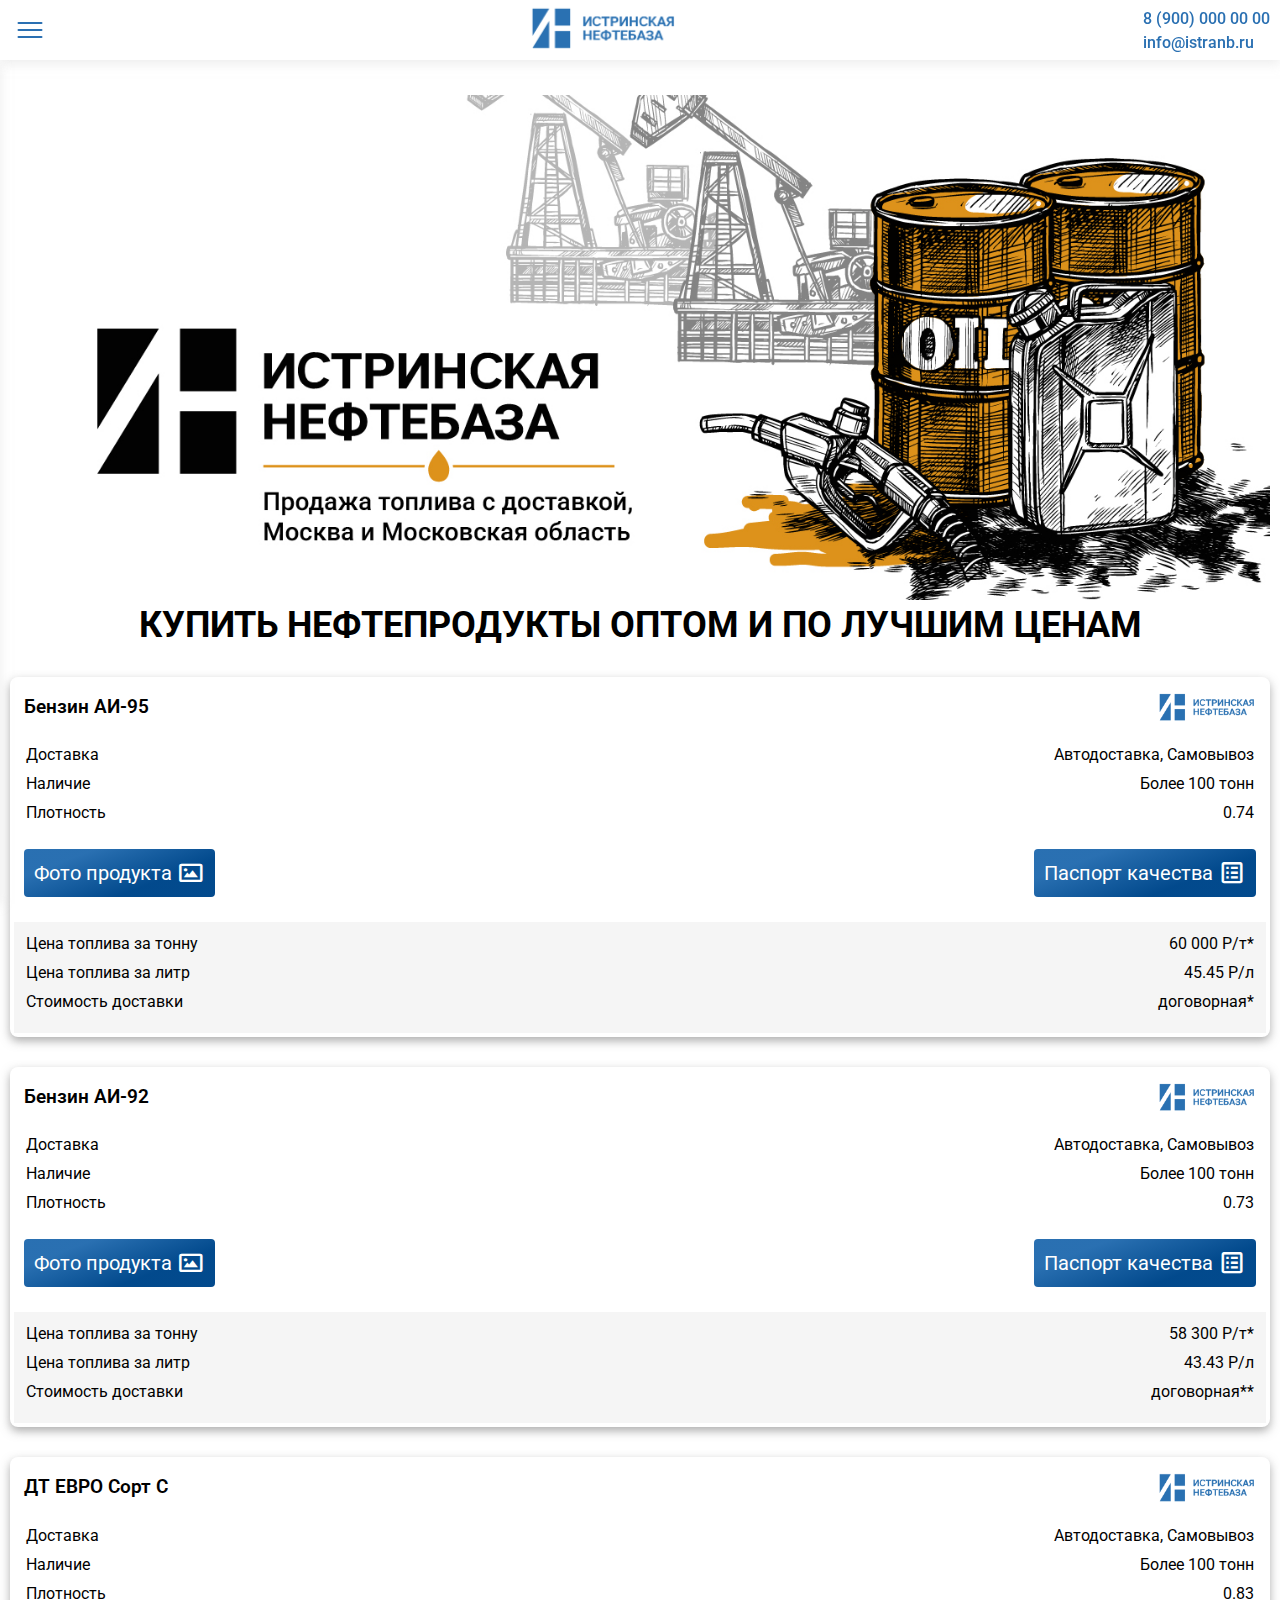
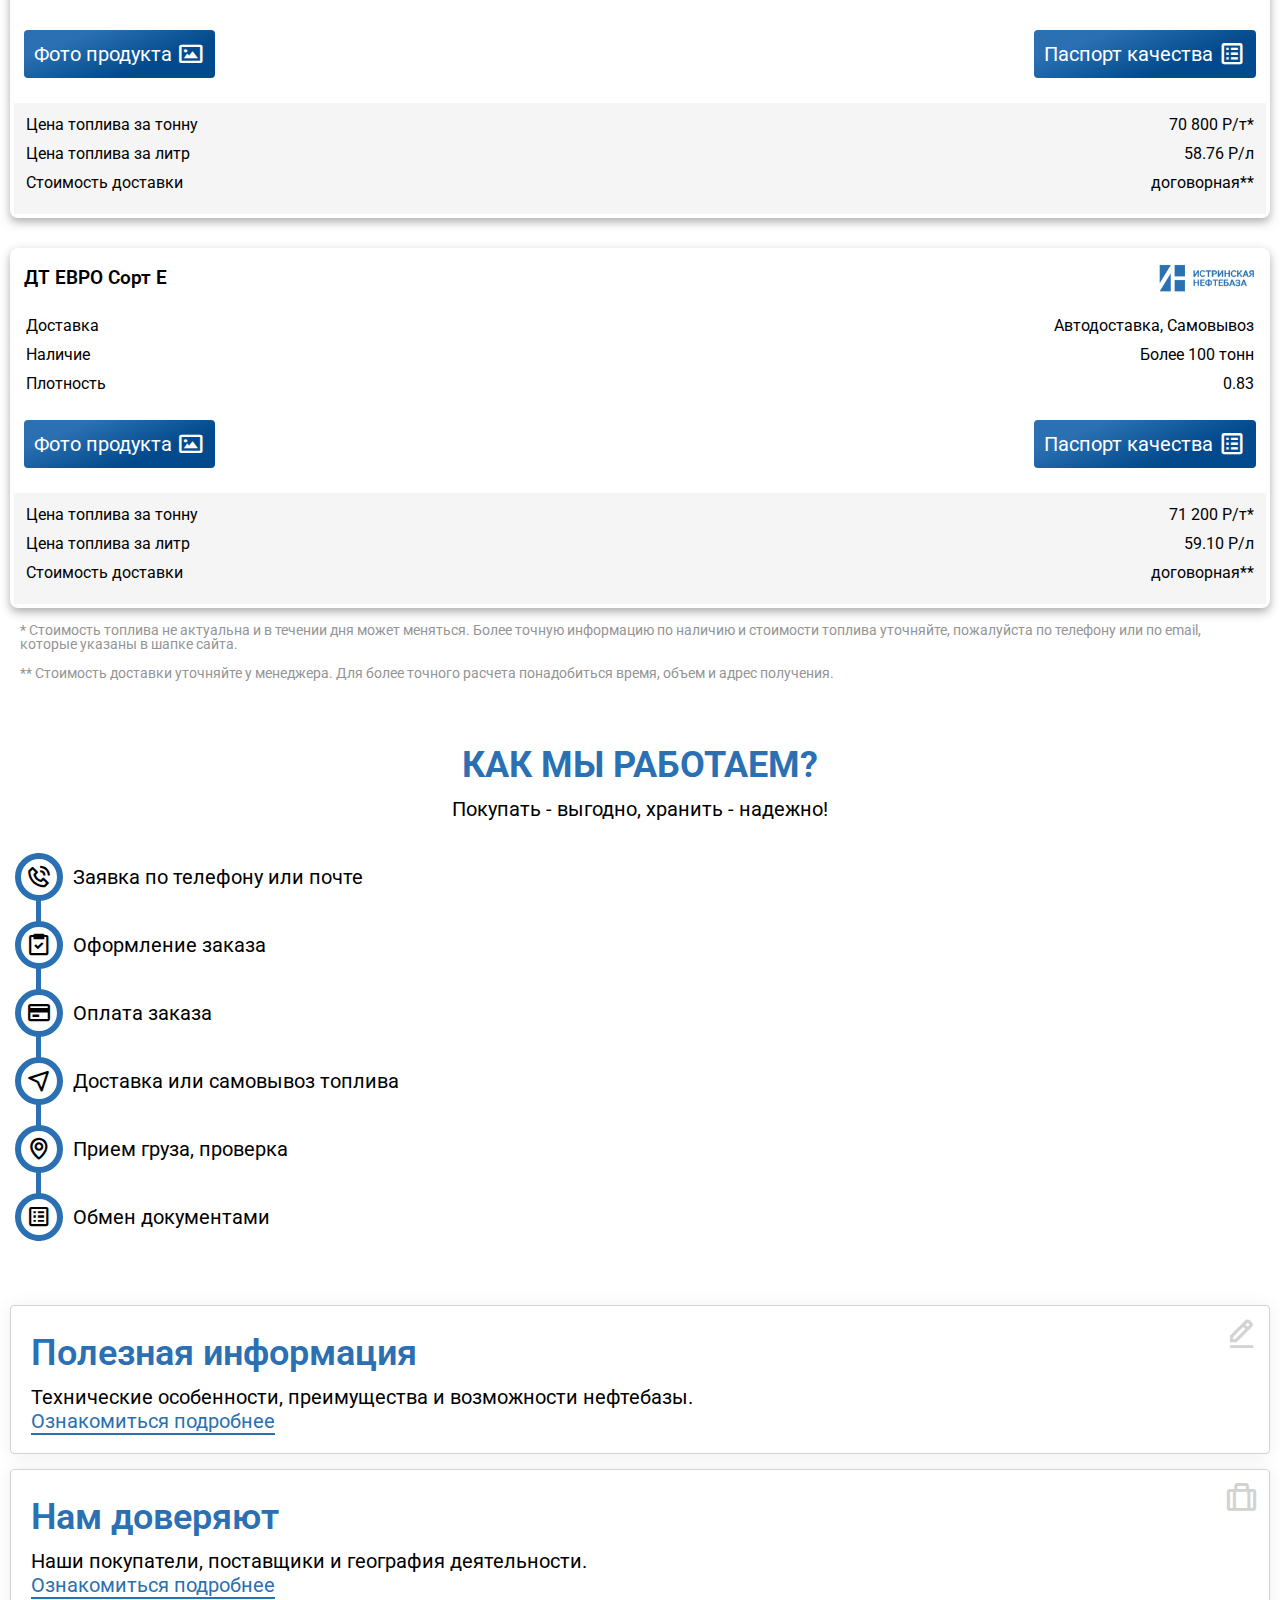
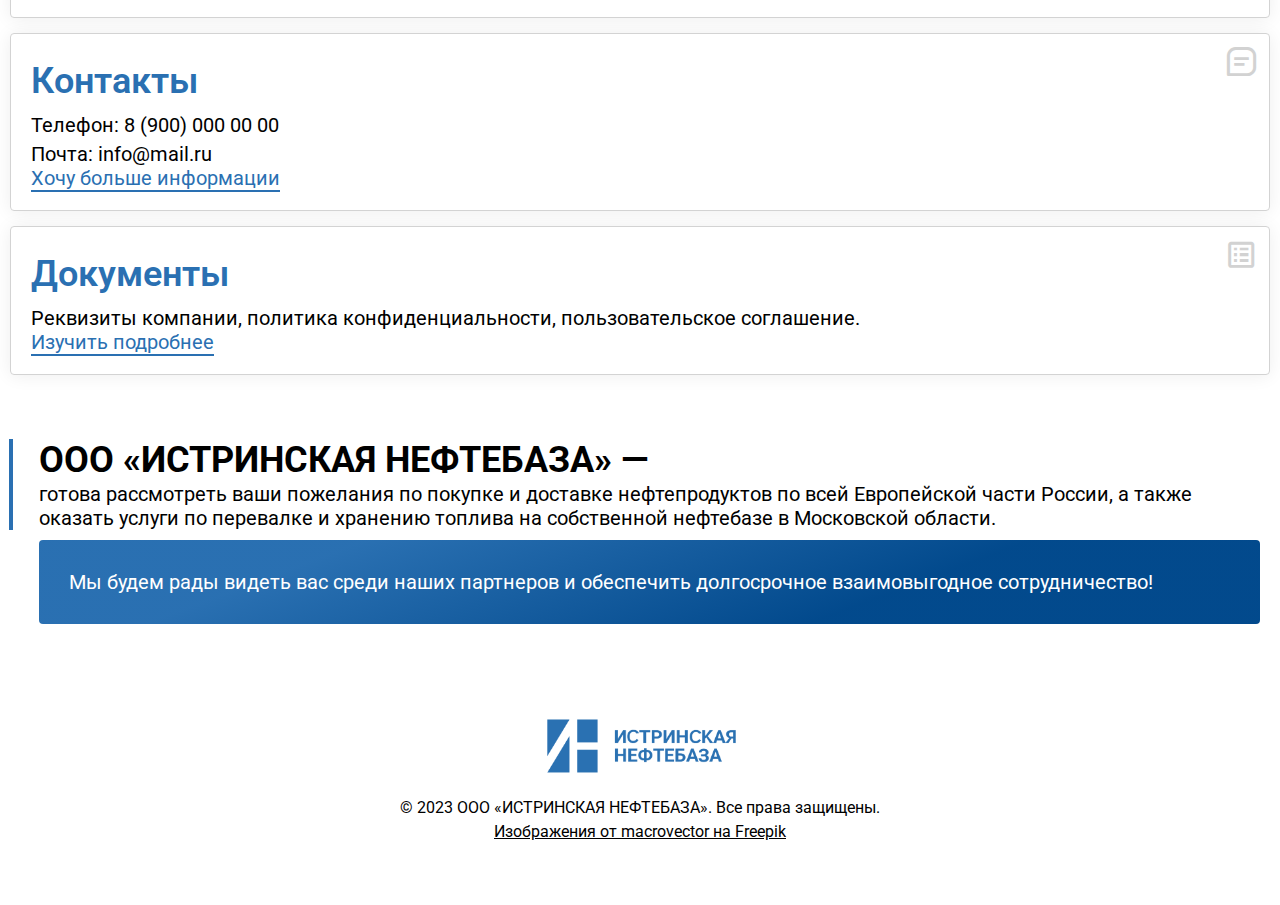
==== index.html @ 1dbcb3a8 "Мобильная версия. 0.1" ====
<!DOCTYPE html>
<html lang="ru">
  <head>
    <meta charset="UTF-8" />
    <meta name="viewport" content="width=device-width, initial-scale=1.0" />

    <!--=============== FAVICON ===============-->
    <link
      rel="shortcut icon"
      href="assets/img/favicon.png"
      type="image/x-icon"
    />

    <!--=============== BOXICONS ===============-->
    <link
      href="https://unpkg.com/boxicons@2.1.4/css/boxicons.min.css"
      rel="stylesheet"
    />

    <!--=============== SWIPER CSS ===============-->
    <link rel="stylesheet" href="assets/css/swiper-bundle.min.css" />

    <!--=============== CSS ===============-->
    <link rel="stylesheet" href="assets/css/styles.css" />

    <title>Истринская нефтебаза</title>
  </head>

  <body class="body">
    <!--==================== HEADER ====================-->

    <div class="main__nav-left">
      <nav class="header__nav">
        <ul class="nav__list">
          <li class="nav__list_item"><a href="/">Главная</a></li>
          <li class="nav__list_item"><a href="/benzin.html">Бензин</a></li>
          <li class="nav__list_item"><a href="/dt.html">Дизельное топливо</a></li>
          <li class="nav__list_item"><a href="/about.html">Информация</a></li>
          <li class="nav__list_item"><a href="/documents.html">Документы</a></li>
          <li class="nav__list_item"><a href="/clients.html">Клиенты и партнеры</a></li>
          <li class="nav__list_item"><a href="#">Контакты</a></li>
        </ul>
      </nav>
    </div>
    <div class="main__nav-overlay"></div>

    <header class="header" id="myHeader">
      <div class="header__wrapper">
        <div class="header__open-menu">
          <div class="header__open-menu_box">
            <div class="header__open-menu_inner"></div>
          </div>
        </div>
        <a href="/" class="header__logo_box">
          <img class="header__logo" src="assets/img/logo.png" alt="Логотип" />
        </a>
        <div class="header__info_box">
          <a href="tel:89000000000">8 (900) 000 00 00</a>
          <a href="mailto:info@istranb.ru">info@istranb.ru</a>
        </div>
      </div>
    </header>

    <!--==================== MAIN ====================-->
    <main class="main">
      <section class="performance">
        <!-- <h2 class="main__title performance__title">
          ООО «ИСТРИНСКАЯ НЕФТЕБАЗА»
        </h2> -->
        <img
          class="performance__image"
          src="assets/img/foto-desktop.jpg"
          alt="нефтебаза"
        />
        <h1 class="main__title performance__title_alt">
          Купить нефтепродукты оптом и по&nbsp;лучшим&nbsp;ценам
        </h1>
        <!-- <h2 class="main__subtitle performance__subtitle">
          Продажа топлива с доставкой,
          Москва&nbsp;и&nbsp;Московская&nbsp;область
        </h2> -->
      </section>

      <section class="production">

        <div class="production__list">
          <div class="production__item-offer">
            <div class="production__item">
              <div class="production__item_column">
                <div class="production__item_name-box">
                  <h3 class="production__item_title">Бензин АИ-95</h3>
                  <img
                    class="production__item_logo"
                    src="assets/img/logo.png"
                    alt="Логотип"
                  />
                </div>
                <table class="production__item_table">
                  <tr>
                    <td>Доставка</td>
                    <td>Автодоставка, Самовывоз</td>
                  </tr>
                  <tr>
                    <td>Наличие</td>
                    <td>Более 100 тонн</td>
                  </tr>
                  <tr>
                    <td>Плотность</td>
                    <td>0.74</td>
                  </tr>
                </table>
                <div class="production__item_links">
                  <a href="#" class="production__item_link"
                    >Фото продукта <i class="bx bx-image"></i
                  ></a>
                  <a href="#" class="production__item_link"
                    >Паспорт качества <i class="bx bx-spreadsheet"></i
                  ></a>
                </div>
              </div>
              <div class="production__item_column">
                <table class="production__item_table">
                  <tr>
                    <td>Цена топлива за тонну</td>
                    <td>60 000 Р/т*</td>
                  </tr>
                  <tr>
                    <td>Цена топлива за литр</td>
                    <td>45.45 Р/л</td>
                  </tr>
                  <tr>
                    <td>Стоимость доставки</td>
                    <td>договорная*</td>
                  </tr>
                </table>
              </div>
            </div>
          </div>

          <div class="production__item-offer">
            <div class="production__item">
              <div class="production__item_column">
                <div class="production__item_name-box">
                  <h3 class="production__item_title">Бензин АИ-92</h3>
                  <img
                    class="production__item_logo"
                    src="assets/img/logo.png"
                    alt="Логотип"
                  />
                </div>
                <table class="production__item_table">
                  <tr>
                    <td>Доставка</td>
                    <td>Автодоставка, Самовывоз</td>
                  </tr>
                  <tr>
                    <td>Наличие</td>
                    <td>Более 100 тонн</td>
                  </tr>
                  <tr>
                    <td>Плотность</td>
                    <td>0.73</td>
                  </tr>
                </table>
                <div class="production__item_links">
                  <a href="#" class="production__item_link"
                    >Фото продукта <i class="bx bx-image"></i
                  ></a>
                  <a href="#" class="production__item_link"
                    >Паспорт качества <i class="bx bx-spreadsheet"></i
                  ></a>
                </div>
              </div>
              <div class="production__item_column">
                <table class="production__item_table">
                  <tr>
                    <td>Цена топлива за тонну</td>
                    <td>58 300 Р/т*</td>
                  </tr>
                  <tr>
                    <td>Цена топлива за литр</td>
                    <td>43.43 Р/л</td>
                  </tr>
                  <tr>
                    <td>Стоимость доставки</td>
                    <td>договорная**</td>
                  </tr>
                </table>
              </div>
            </div>
          </div>

          <div class="production__item-offer">
            <div class="production__item">
              <div class="production__item_column">
                <div class="production__item_name-box">
                  <h3 class="production__item_title">ДТ ЕВРО Сорт C</h3>
                  <img
                    class="production__item_logo"
                    src="assets/img/logo.png"
                    alt="Логотип"
                  />
                </div>
                <table class="production__item_table">
                  <tr>
                    <td>Доставка</td>
                    <td>Автодоставка, Самовывоз</td>
                  </tr>
                  <tr>
                    <td>Наличие</td>
                    <td>Более 100 тонн</td>
                  </tr>
                  <tr>
                    <td>Плотность</td>
                    <td>0.83</td>
                  </tr>
                </table>
                <div class="production__item_links">
                  <a href="#" class="production__item_link"
                    >Фото продукта <i class="bx bx-image"></i
                  ></a>
                  <a href="#" class="production__item_link"
                    >Паспорт качества <i class="bx bx-spreadsheet"></i
                  ></a>
                </div>
              </div>
              <div class="production__item_column">
                <table class="production__item_table">
                  <tr>
                    <td>Цена топлива за тонну</td>
                    <td>70 800 Р/т*</td>
                  </tr>
                  <tr>
                    <td>Цена топлива за литр</td>
                    <td>58.76 Р/л</td>
                  </tr>
                  <tr>
                    <td>Стоимость доставки</td>
                    <td>договорная**</td>
                  </tr>
                </table>
              </div>
            </div>
          </div>

          <div class="production__item-offer">
            <div class="production__item">
              <div class="production__item_column">
                <div class="production__item_name-box">
                  <h3 class="production__item_title">ДТ ЕВРО Сорт E</h3>
                  <img
                    class="production__item_logo"
                    src="assets/img/logo.png"
                    alt="Логотип"
                  />
                </div>
                <table class="production__item_table">
                  <tr>
                    <td>Доставка</td>
                    <td>Автодоставка, Самовывоз</td>
                  </tr>
                  <tr>
                    <td>Наличие</td>
                    <td>Более 100 тонн</td>
                  </tr>
                  <tr>
                    <td>Плотность</td>
                    <td>0.83</td>
                  </tr>
                </table>
                <div class="production__item_links">
                  <a href="#" class="production__item_link"
                    >Фото продукта <i class="bx bx-image"></i
                  ></a>
                  <a href="#" class="production__item_link"
                    >Паспорт качества <i class="bx bx-spreadsheet"></i
                  ></a>
                </div>
              </div>
              <div class="production__item_column">
                <table class="production__item_table">
                  <tr>
                    <td>Цена топлива за тонну</td>
                    <td>71 200 Р/т*</td>
                  </tr>
                  <tr>
                    <td>Цена топлива за литр</td>
                    <td>59.10 Р/л</td>
                  </tr>
                  <tr>
                    <td>Стоимость доставки</td>
                    <td>договорная**</td>
                  </tr>
                </table>
              </div>
            </div>
          </div>
        </div>
        <!-- <div class="production__list">
          <div class="production__list_item">
            <div class="production__column">
              <h3 class="production__column_title">ДТ ЕВРО Сорт С</h3>
              <p class="production__column_subtitle">Дизельно топливо</p>
            </div>
            <div class="production__column">
              <h3 class="production__column_title">64 200 Р/т*</h3>
              <p class="production__column_subtitle">Цена топлива</p>
            </div>
            <div class="production__button"><a href="/dt">Подробнее</a></div>
          </div>

          <div class="production__list_item">
            <div class="production__column">
              <h3 class="production__column_title">ДТ ЕВРО Сорт E</h3>
              <p class="production__column_subtitle">Дизельно топливо</p>
            </div>
            <div class="production__column">
              <h3 class="production__column_title">64 400 Р/т*</h3>
              <p class="production__column_subtitle">Цена топлива</p>
            </div>
            <div class="production__button"><a href="/dt">Подробнее</a></div>
          </div>

          <div class="production__list_item">
            <div class="production__column">
              <h3 class="production__column_title">ДТ ЕВРО Сорт F</h3>
              <p class="production__column_subtitle">Дизельно топливо</p>
            </div>
            <div class="production__column">
              <h3 class="production__column_title">64 300 Р/т*</h3>
              <p class="production__column_subtitle">Цена топлива</p>
            </div>
            <div class="production__button"><a href="/dt">Подробнее</a></div>
          </div>

          <div class="production__list_item">
            <div class="production__column">
              <h3 class="production__column_title">Бензин АИ-95</h3>
              <p class="production__column_subtitle">Бензин АИ-95</p>
            </div>
            <div class="production__column">
              <h3 class="production__column_title">66 000 Р/т*</h3>
              <p class="production__column_subtitle">Цена топлива</p>
            </div>
            <div class="production__button">
              <a href="/production.html">Подробнее</a>
            </div>
          </div>

          <div class="production__list_item">
            <div class="production__column">
              <h3 class="production__column_title">Бензин АИ-92</h3>
              <p class="production__column_subtitle">Бензин АИ-92</p>
            </div>
            <div class="production__column">
              <h3 class="production__column_title">62 000 Р/т*</h3>
              <p class="production__column_subtitle">Цена топлива</p>
            </div>
            <div class="production__button">
              <a href="/production.html">Подробнее</a>
            </div>
          </div> -->
        </div>
        <p class="production__footnote">
          * Стоимость топлива не актуальна и в течении дня может меняться. Более
          точную информацию по наличию и стоимости топлива уточняйте, пожалуйста
          по телефону или по email, которые указаны в шапке сайта.
        </p>
        <p class="production__footnote">
          ** Стоимость доставки уточняйте у менеджера. Для более точного расчета
          понадобиться время, объем и адрес получения.
        </p>
      </section>

      <section class="info">
        <div class="info__wrapper">
          <h2 class="main__title info__title">КАК МЫ РАБОТАЕМ?</h2>
          <h2 class="main__subtitle performance__subtitle">
            Покупать - выгодно, хранить - надежно!
          </h2>

          <ul class="info__how">
            <li class="info__how_item">
              <div class="info__how_rounded">
                <i class="bx bx-phone-call"></i>
              </div>
              <h5 class="info__how_text">Заявка по телефону или почте</h5>
            </li>

            <li class="info__how_item">
              <div class="info__how_rounded">
                <i class="bx bx-task"></i>
              </div>
              <h5 class="info__how_text">Оформление заказа</h5>
            </li>

            <li class="info__how_item">
              <div class="info__how_rounded">
                <i class="bx bx-credit-card"></i>
              </div>
              <h5 class="info__how_text">Оплата заказа</h5>
            </li>

            <li class="info__how_item">
              <div class="info__how_rounded">
                <i class="bx bx-navigation"></i>
              </div>
              <h5 class="info__how_text">Доставка или самовывоз топлива</h5>
            </li>

            <li class="info__how_item">
              <div class="info__how_rounded">
                <i class="bx bx-map"></i>
              </div>
              <h5 class="info__how_text">Прием груза, проверка</h5>
            </li>

            <li class="info__how_item">
              <div class="info__how_rounded">
                <i class="bx bx-spreadsheet"></i>
              </div>
              <h5 class="info__how_text">Обмен документами</h5>
            </li>
          </ul>

          <div class="info__list">
            <div class="info__list_item">
              <h4 class="info__list_title">Полезная информация</h4>
              <p class="info__list_subtitle">
                Технические особенности, преимущества и возможности нефтебазы.
              </p>
              <a href="/about.html" class="info__list_link"
                >Ознакомиться подробнее</a
              >
              <i class="bx bx-edit-alt info__list_icon"></i>
            </div>

            <div class="info__list_item">
              <h4 class="info__list_title">Нам доверяют</h4>
              <p class="info__list_subtitle">
                Наши покупатели, поставщики и география деятельности.
              </p>
              <a href="/clients.html" class="info__list_link">Ознакомиться подробнее</a>
              <i class="bx bx-briefcase-alt info__list_icon"></i>
            </div>

            <div class="info__list_item">
              <h4 class="info__list_title">Контакты</h4>
              <p class="info__list_subtitle">Телефон: 8 (900) 000 00 00</p>
              <p class="info__list_subtitle">Почта: info@mail.ru</p>
              <a href="#" class="info__list_link">Хочу больше информации</a>
              <i class="bx bx-message-square-detail info__list_icon"></i>
            </div>

            <div class="info__list_item">
              <h4 class="info__list_title">Документы</h4>
              <p class="info__list_subtitle">
                Реквизиты компании, политика конфиденциальности,
                пользовательское соглашение.
              </p>
              <a href="/documents.html" class="info__list_link">Изучить подробнее</a>
              <i class="bx bx-spreadsheet info__list_icon"></i>
            </div>
          </div>
        </div>
      </section>

      <section class="ending">
        <div class="ending__wrapper">
          <div class="ending__description">
            <div class="ending__start_info">
              <h2 class="main__title ending__title">
                ООО «ИСТРИНСКАЯ НЕФТЕБАЗА» —
              </h2>
              <p class="ending__text">
                готова рассмотреть ваши пожелания по покупке и доставке
                нефтепродуктов по всей Европейской части России, а также оказать
                услуги по перевалке и хранению топлива на собственной нефтебазе
                в Московской области.
              </p>
            </div>
            <p class="ending__text ending__box">
              Мы будем рады видеть вас среди наших партнеров и обеспечить
              долгосрочное взаимовыгодное сотрудничество!
            </p>
          </div>
        </div>
      </section>
    </main>

    <!--==================== FOOTER ====================-->
    <footer class="footer">
      <div class="footer__wrapper">
        <a href="/" class="footer__logo_box">
          <img class="footer__logo" src="assets/img/logo.png" alt="Логотип" />
        </a>
        <p class="footer__copyright">
          © 2023 ООО «ИСТРИНСКАЯ НЕФТЕБАЗА». Все&nbsp;права&nbsp;защищены.
        </p>
        <a
          class="footer__freepik"
          href="https://ru.freepik.com/free-vector/petroleum-industry-horizontal-banners_3791535.htm#query=%D1%82%D0%BE%D0%BF%D0%BB%D0%B8%D0%B2%D0%BE&position=5&from_view=keyword&track=sph&uuid=859396be-b17f-474d-9a89-e86f04dd9f2c"
          >Изображения от macrovector на Freepik</a
        >
      </div>
    </footer>

    <!--=============== SCROLLREVEAL ===============-->
    <script src="assets/js/scrollreveal.min.js"></script>

    <!--=============== SWIPER JS ===============-->
    <script src="assets/js/swiper-bundle.min.js"></script>

    <!--=============== MAIN JS ===============-->
    <script src="assets/js/main.js"></script>
  </body>
</html>
---- assets/css/styles.css ----
/*=============== GOOGLE FONTS ===============*/
/* @import url("https://fonts.googleapis.com/css2?family=Poppins:wght@400;500;600&display=swap"); */
@import url('https://fonts.googleapis.com/css2?family=Montserrat:wght@400;500;600&display=swap');
@import url('https://fonts.googleapis.com/css2?family=Roboto:ital,wght@0,100;0,300;0,400;0,500;0,700;0,900;1,100;1,300;1,400;1,500;1,700;1,900&display=swap');

/*=============== VARIABLES CSS ===============*/
:root {
  --header-height: 3.5rem;

  /*========== Colors ==========*/
  /*Color mode HSL(hue, saturation, lightness)*/
  --first-color: hsl(209, 62%, 43%);
  --first-color-alt: hsl(209, 97%, 28%);
  --second-color: hsl(0, 1%, 21%);
  --title-color: hsl(0, 0%, 0%);
  --text-color: hsl(0, 0%, 0%);
  --text-color-light: hsl(0, 0%, 58%);
  --border-color: hsl(228, 99%, 98%);
  --body-color: #fff;

  /*========== Font and typography ==========*/
  /*.5rem = 8px | 1rem = 16px ...*/
  --body-font: 'Roboto', sans-serif;
  --biggest-font-size: 1.5rem;
  --h1-font-size: 1.25rem;
  --h2-font-size: 1.125rem;
  --h3-font-size: 1rem;
  --normal-font-size: 0.938rem;
  --small-font-size: 0.813rem;
  --smaller-font-size: 0.75rem;

  /*========== Font weight ==========*/
  --font-medium: 500;
  --font-semi-bold: 600;

  /*========== z index ==========*/
  --z-tooltip: 10;
  --z-fixed: 100;
}

/* Responsive typography */
@media screen and (min-width: 1024px) {
  :root {
    --biggest-font-size: 4rem;
    --h1-font-size: 2.25rem;
    --h2-font-size: 1.5rem;
    --h3-font-size: 1.25rem;
    --normal-font-size: 1rem;
    --small-font-size: 0.875rem;
    --smaller-font-size: 0.813rem;
  }
}

/*=============== BASE ===============*/
* {
  box-sizing: border-box;
  padding: 0;
  margin: 0;
}

html {
  scroll-behavior: smooth;
}

body {
  font-family: var(--body-font);
  font-size: var(--normal-font-size);
  background-color: var(--body-color);
  color: var(--text-color);
  transition: 0.3s; /* For animation dark mode */
}

h1,
h2,
h3 {
  color: var(--title-color);
  font-weight: var(--font-semi-bold);
}

ul {
  list-style: none;
}

a {
  text-decoration: none;
  color: var(--text-color);
}

img {
  max-width: 100%;
  height: auto;
}

input,
button {
  font-family: var(--body-font);
  outline: none;
  border: none;
}

/*=============== REUSABLE CSS CLASSES ===============*/

.main {
  /* overflow: hidden; For the animations ScrollReveal */
}

/*=============== HEADER & NAV ===============*/
.header {
  position: relative;
  height: 60px;
  box-shadow: 0 4px 10px rgba(221, 222, 222, 0.5);
  z-index: 999;
  background-color: var(--body-color);
}

.sticky {
  position: fixed;
  top: 0;
  width: 100%;
}
.sticky + .main {
  padding-top: 80px;
}
.sticky__body {
  overflow: hidden;
}

.header__wrapper {
  padding: 0 10px;
  display: flex;
  align-items: center;
  justify-content: space-between;
  height: 100%;
}

.header__open-menu {
  position: relative;
  display: inline-flex;
  width: 40px;
  height: 40px;
  margin: 0;
  overflow: visible;
  color: inherit;
  text-transform: none;
  cursor: pointer;
  background: none;
  border: 0;
  align-items: center;
  margin-right: 10px;
}

.header__open-menu_box {
  position: absolute;
  top: 50%;
  left: 50%;
  display: block;
  width: 25px;
  height: 20px;
  transform: translate(-50%, -50%);
}

.header__open-menu_inner,
.header__open-menu_inner::after,
.header__open-menu_inner::before {
  background-color: var(--first-color);
  position: absolute;
  width: 100%;
  height: 2px;
  border-radius: 2px;
  transition-timing-function: ease;
  transition-duration: 0.25s;
  transition-property: transform;
}
.header__open-menu_inner {
  top: 50%;
  display: block;
  margin-top: -1px;
  color: inherit;
  text-transform: none;
  cursor: pointer;
}
.header__open-menu .header__open-menu_inner {
  transition-timing-function: cubic-bezier(0.55, 0.055, 0.675, 0.19);
  transition-duration: 0.2s;
}
.header__open-menu_active .header__open-menu_inner {
  transition-delay: 0.24s;
  transition-timing-function: cubic-bezier(0.215, 0.61, 0.355, 1);
  transform: rotate(45deg);
}
.header__open-menu_inner::after {
  bottom: -7px;
  display: block;
  content: '';
}
.header__open-menu_active .header__open-menu_inner::after {
  bottom: 0;
  transition: bottom 0.2s ease,
    transform 0.2s cubic-bezier(0.215, 0.61, 0.355, 1) 0.24s;
  transform: rotate(-90deg);
}
/* .header__open-menu .header__open-menu_inner::after {
  transition: bottom 0.2s ease 0.24s,
    transform 0.2s cubic-bezier(0.55, 0.055, 0.675, 0.19);
} */
.header__open-menu_inner::before {
  top: -7px;
  display: block;
  content: '';
}
.header__open-menu_active .header__open-menu_inner::before {
  top: 0;
  opacity: 0;
  transition: top 0.2s ease, opacity 0.2s ease 0.24s;
}
.header__open-menu .header__open-menu_inner::before {
  transition: top 0.2s ease 0.24s, opacity 0.2s ease;
}

.header__logo {
  width: 150px;
  margin: auto;
}

.header__info_box {
  display: flex;
  flex-direction: column;
  gap: 5px;
}
.header__info_box a {
  color: var(--first-color);
  font-weight: 500;
}

.main__nav-overlay {
  position: fixed;
  top: 60px;
  left: 0;
  z-index: 99;
  width: 100vw;
  height: calc(100vh - 60px);
  visibility: hidden;
  transition: visibility 0.25s ease, background 0.25s ease;
}
.main__nav-overlay.is-active {
  visibility: visible;
  background-color: rgba(0, 0, 0, 0.4);
}

.main__nav-left {
  position: fixed;
  top: 60px;
  z-index: 100;
  width: 270px;
  min-width: 270px;
  left: -270px;
  transition: all 0.3s linear;
  box-shadow: 0 4px 10px rgba(221, 222, 222, 0.5);
  height: calc(100vh - 60px);
  background-color: var(--body-color);
}

.is-active {
  left: 0;
}

.header__nav {
}

.nav__list_item {
  border-bottom: 1px solid #ededed;
}

.nav__list_item a {
  display: flex;
  align-items: center;
  justify-content: center;
  min-height: 55px;
  padding: 0 15px;
  font-size: var(--smaller-font-size);
  font-weight: 500;
  line-height: 1.2;
  color: #030303;
  text-decoration: none;
  text-transform: uppercase;
  transition: background-color 0.25s ease, color 0.25s ease;
  flex-direction: row;
  padding: 0 15px;
}

/*=============== MAIN ===============*/
.main {
  padding: 25px 10px;
}

.main__title {
  font-size: var(--h1-font-size);
  font-weight: 700;
  line-height: 1.2;
}

.main__text {
  margin-top: 1rem;
  font-size: 15px;
  font-weight: 400;
  line-height: 1.5;
}

/*=============== ABOUT ===============*/
.performance {
  padding-top: 10px;
}

.performance__title {
  color: var(--first-color);
  text-align: center;
  margin-bottom: 1rem;
}

.performance__title_alt {
  text-align: center;
  text-transform: uppercase;
  margin-bottom: 1rem;
}

.performance__subtitle {
  text-align: center;
  font-size: var(--h3-font-size);
  font-weight: 400;
}

/*=============== PRODUCTION ===============*/
.production {
  margin-top: 2rem;
}

.production {
  margin-top: 1rem;
}

.production__wrapper {
  padding: 0 10px;
}

.production__title {
  text-align: center;
  color: var(--first-color);
  font-size: var(--biggest-font-size);
}

.production__list {
  display: grid;
  grid-template-columns: repeat(1, 1fr);
  gap: 30px;
  margin-top: 30px;
}

.production__item-offer {
  padding: 4px;
  background-color: #fff;
  border-radius: 8px;
  box-shadow: 0 4px 10px rgba(93, 93, 93, 0.5);
}

.production__item {
  display: flex;
  flex-direction: column;
}

.production__item_name-box {
  display: flex;
  align-items: center;
  justify-content: space-between;
  margin-bottom: 20px;
}

.production__item_logo {
  width: 100px;
}

.production__item_column {
  display: flex;
  flex-direction: column;
  height: 100%;
  padding: 10px;
}

.production__item_column:last-child {
  background: #f5f5f5;
}

.production__item_table tr {
  display: flex;
  align-items: center;
  justify-content: space-between;
}

.production__item_table td {
  padding: 0 0 10px 0;
  vertical-align: top;
}

.production__item_links {
  padding: 15px 0;
  display: flex;
  align-items: center;
  justify-content: space-between;
  gap: 20px;
}

.production__item_link {
  display: flex;
  align-items: center;
  gap: 5px;
  padding: 10px;
  color: #fff;
  border-radius: 4px;
  font-size: var(--h3-font-size);
  background-image: linear-gradient(
    339.34deg,
    var(--first-color-alt) 31.27%,
    var(--first-color) 77.23%
  );
}

.production__item_link i {
  font-size: 28px;
}

.production__footnote {
  padding: 15px 10px 0 10px;
  font-size: var(--small-font-size);
  font-weight: 400;
  line-height: 1;
  color: var(--text-color-light);
}

/* .production__list {
  display: grid;
  grid-template-columns: repeat(1, 1fr);
  gap: 15px;
}

.production__list_item {
  display: flex;
  justify-content: space-between;
  align-items: center;
  border: 2px solid var(--first-color);
  position: relative;
  z-index: 10;
  max-width: 100%;
  background: #fff;
  border-radius: 8px;
  box-shadow: 0 1px 18px 0 rgba(0, 0, 0, 0.07);
}

.production__column {
  padding: 10px 0 10px 10px;
}

.production__column_title {
  font-size: var(--h2-font-size);
  font-weight: 600;
  line-height: 1.5;
}

.production__column_subtitle {
  font-size: var(--h3-font-size);
  font-weight: 400;
  line-height: 1.5;
  color: var(--text-color-light);
}

.production__button {
  display: flex;
  padding: 5px;
  height: 71px;
  font-weight: 600;
  background-image: linear-gradient(
    339.34deg,
    var(--first-color-alt) 31.27%,
    var(--first-color) 77.23%
  );
  border-radius: 6px;
  margin: -1px;
  align-items: center;
  font-size: var(--small-font-size);
}

.production__button a {
  display: block;
  color: #fff !important;
  text-transform: uppercase;
} */

.production__footnote {
  padding: 15px 10px 0 10px;
  font-size: var(--small-font-size);
  font-weight: 400;
  line-height: 1;
  color: var(--text-color-light);
}

/*=============== INFO ===============*/
.info {
  margin-top: 4rem;
}

.info__title {
  text-align: center;
  color: var(--first-color);
  margin-bottom: 10px;
}

.info__how {
  position: relative;
  margin: 2rem 5px 4rem 5px;
  display: grid;
  grid-template-columns: repeat(1, 1fr);
  gap: 20px;
}
.info__how::before {
  position: absolute;
  top: 0;
  bottom: 0;
  left: 21px;
  display: block;
  width: 5px;
  height: 100%;
  margin-bottom: 2.5rem;
  content: '';
  background: var(--first-color);
  z-index: 1;
}

.info__how_item {
  display: flex;
  gap: 10px;
  align-items: center;
  z-index: 20;
}

.info__how_rounded {
  width: 3rem;
  height: 3rem;
  border: 0.375rem solid var(--first-color);
  border-radius: 50%;
  display: flex;
  align-items: center;
  justify-content: center;
  background-color: white;
}
.info__how_rounded i {
  font-size: 26px;
}

.info__how_text {
  font-size: var(--h3-font-size);
  font-weight: 400;
  line-height: 1.2;
}

.info__list {
  display: grid;
  grid-template-columns: repeat(1, 1fr);
  gap: 15px;
  margin-top: 20px;
}

.info__list_item {
  padding: 20px;
  position: relative;
  height: 100%;
  border: 1px solid #d3d3d3;
  box-shadow: 0 1px 18px 0 rgba(0, 0, 0, 0.07);
  border-radius: 4px;
  display: flex;
  flex-direction: column;
}

.info__list_icon {
  position: absolute;
  top: 10px;
  right: 10px;
  font-size: 35px;
  color: #d2d2d2;
}

.info__list_title {
  font-size: var(--h1-font-size);
  font-weight: 600;
  line-height: 1.5;
  color: var(--first-color);
}

.info__list_subtitle {
  font-size: var(--h3-font-size);
  font-weight: 400;
  line-height: 1.2;
  margin-top: 5px;
}

.info__list_link {
  font-size: var(--h3-font-size);
  font-weight: 400;
  line-height: 1.2;
  color: var(--first-color);
  text-decoration-line: underline;
  text-underline-offset: 5px;
}

/*=============== FOOTER ===============*/

.ending {
  margin-top: 4rem;
}

.ending__wrapper {
  padding: 0 10px;
}

.ending__description {
  display: flex;
  flex-direction: column;
  gap: 10px;
  padding-left: 1.2rem;
}

.ending__start_info {
  position: relative;
}

.ending__start_info::before {
  position: absolute;
  top: 0;
  bottom: 0;
  left: -1.875rem;
  width: 0.25rem;
  content: '';
  background: var(--first-color);
}

.ending__text {
  font-size: var(--h3-font-size);
  font-weight: 400;
  line-height: 1.2;
}

.ending__box {
  padding: 30px;
  color: #fff;
  background-image: linear-gradient(
    339.34deg,
    var(--first-color-alt) 31.27%,
    var(--first-color) 77.23%
  );
  border-radius: 4px;
}

/*=============== FOOTER ===============*/
.footer {
  padding: 4rem 10px;
}

.footer__wrapper {
  display: flex;
  flex-direction: column;
  align-items: center;
  justify-content: center;
}

.footer__logo_box {
  margin-bottom: 1rem;
}

.footer__logo {
  width: 200px;
}

.footer__copyright {
  text-align: center;
  font-size: var(--normal-font-size);
  font-weight: 400;
  line-height: 1.2;
}

.footer__freepik {
  text-decoration: underline;
  font-size: var(--normal-font-size);
  margin-top: 5px;
}
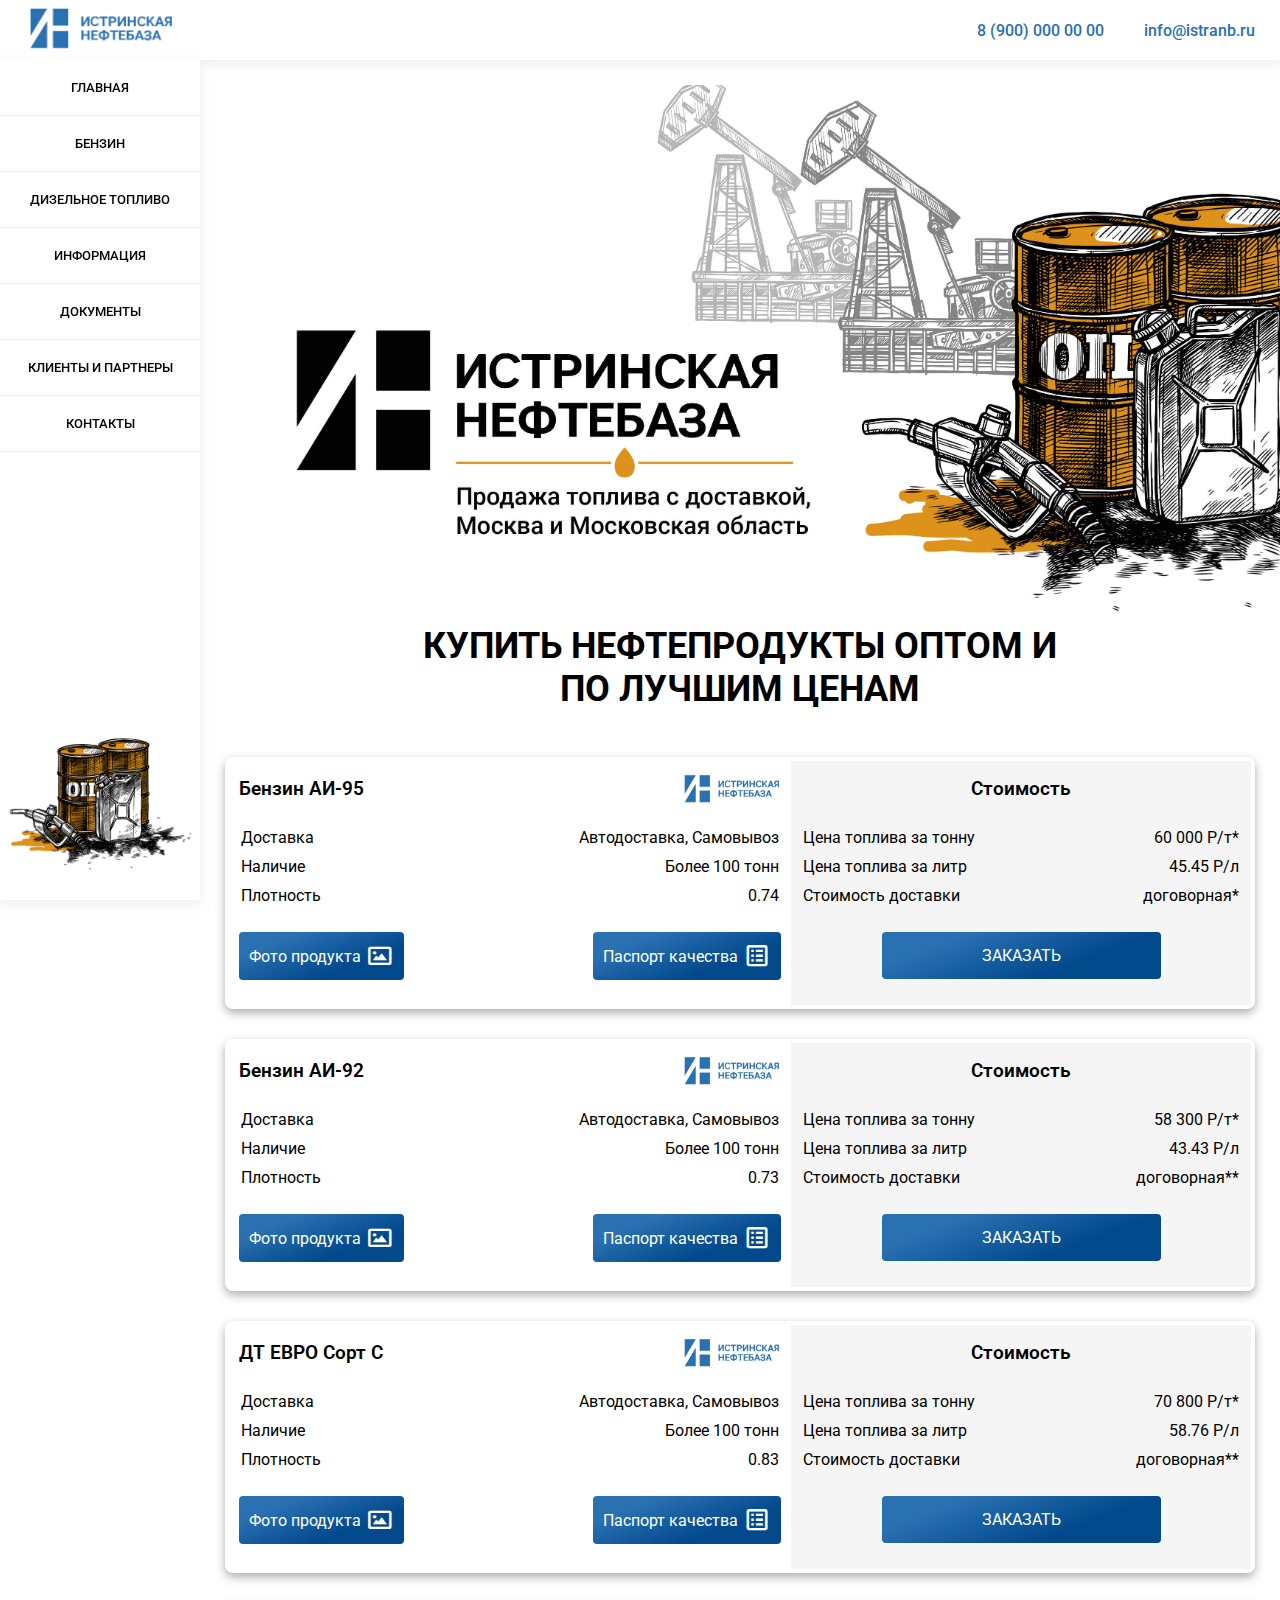
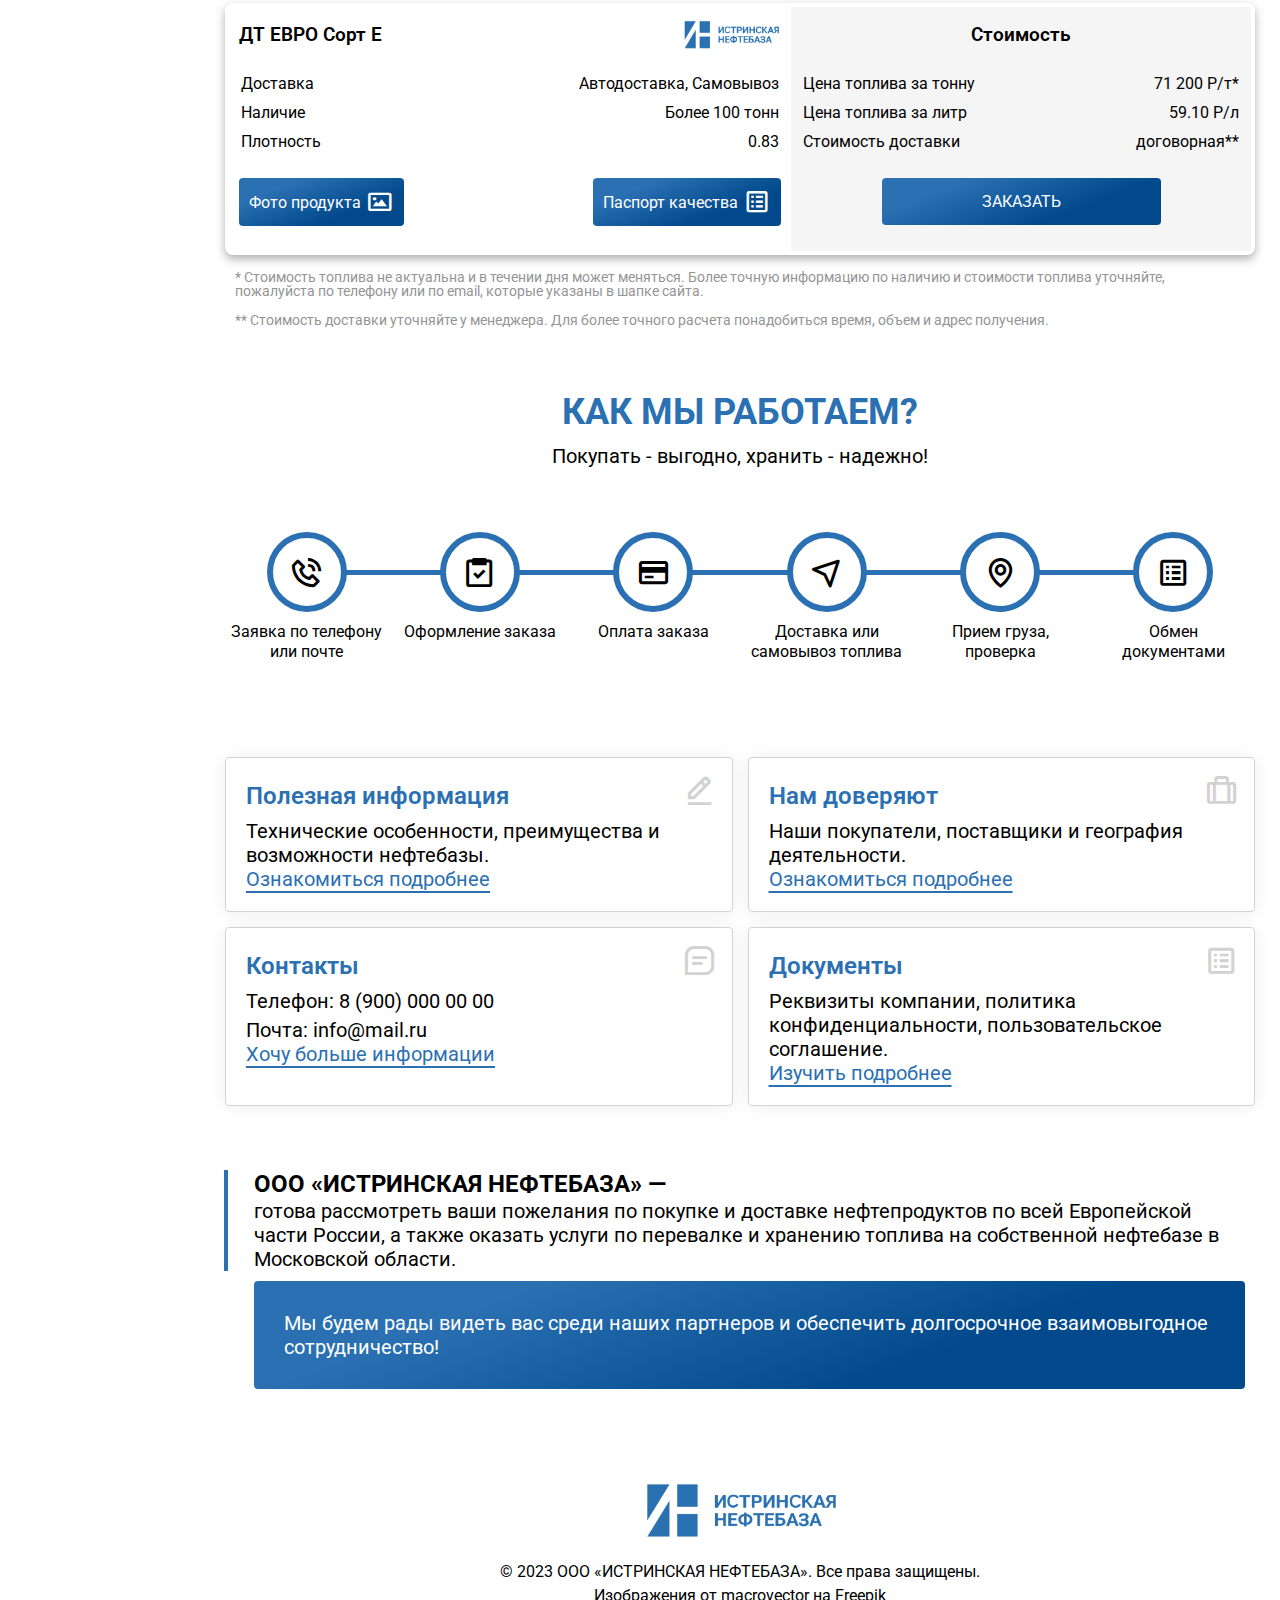
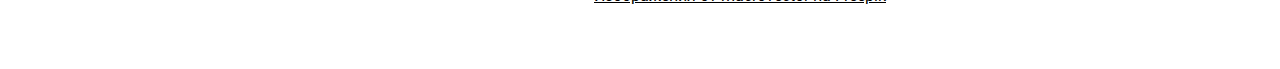
==== commit c8f0040d: "Версия 0.1" ====
--- a/index.html
+++ b/index.html
@@ -29,22 +29,25 @@
   <body class="body">
     <!--==================== HEADER ====================-->
 
-    <div class="main__nav-left">
-      <nav class="header__nav">
-        <ul class="nav__list">
-          <li class="nav__list_item"><a href="/">Главная</a></li>
-          <li class="nav__list_item"><a href="/benzin.html">Бензин</a></li>
-          <li class="nav__list_item"><a href="/dt.html">Дизельное топливо</a></li>
-          <li class="nav__list_item"><a href="/about.html">Информация</a></li>
-          <li class="nav__list_item"><a href="/documents.html">Документы</a></li>
-          <li class="nav__list_item"><a href="/clients.html">Клиенты и партнеры</a></li>
-          <li class="nav__list_item"><a href="#">Контакты</a></li>
-        </ul>
-      </nav>
-    </div>
-    <div class="main__nav-overlay"></div>
+
 
     <header class="header" id="myHeader">
+      <div class="main__nav-left">
+        <nav class="header__nav">
+          <ul class="nav__list">
+            <li class="nav__list_item"><a href="/istranb">Главная</a></li>
+            <li class="nav__list_item"><a href="/istranb/benzin.html">Бензин</a></li>
+            <li class="nav__list_item"><a href="/istranb/dt.html">Дизельное топливо</a></li>
+            <li class="nav__list_item"><a href="/istranb/about.html">Информация</a></li>
+            <li class="nav__list_item"><a href="/istranb/documents.html">Документы</a></li>
+            <li class="nav__list_item"><a href="/istranb/clients.html">Клиенты и партнеры</a></li>
+            <li class="nav__list_item"><a href="#">Контакты</a></li>
+          </ul>
+        </nav>
+        <img class="header__nav_img" src="assets/img/grafica1.png" alt="Бочка" />
+      </div>
+      <div class="main__nav-overlay"></div>
+
       <div class="header__wrapper">
         <div class="header__open-menu">
           <div class="header__open-menu_box">
@@ -52,7 +55,7 @@
           </div>
         </div>
         <a href="/" class="header__logo_box">
-          <img class="header__logo" src="assets/img/logo.png" alt="Логотип" />
+          <img class="header__logo" src="assets/img/logo.png" alt="<Логотип>" />
         </a>
         <div class="header__info_box">
           <a href="tel:89000000000">8 (900) 000 00 00</a>
@@ -69,7 +72,7 @@
         </h2> -->
         <img
           class="performance__image"
-          src="assets/img/foto-desktop.jpg"
+          src="assets/img/foto-main.jpg"
           alt="нефтебаза"
         />
         <h1 class="main__title performance__title_alt">
@@ -119,6 +122,9 @@
                 </div>
               </div>
               <div class="production__item_column">
+                <div class="production__item_name-box production__item_name-box-price">
+                  <h3 class="production__item_title">Стоимость</h3>
+                </div>
                 <table class="production__item_table">
                   <tr>
                     <td>Цена топлива за тонну</td>
@@ -133,6 +139,10 @@
                     <td>договорная*</td>
                   </tr>
                 </table>
+                <div class="production__item_links production__item_links-price">
+                  <a href="#" class="production__item_link production__item_link-price"
+                    >ЗАКАЗАТЬ</a>
+                </div>
               </div>
             </div>
           </div>
@@ -172,6 +182,9 @@
                 </div>
               </div>
               <div class="production__item_column">
+                <div class="production__item_name-box production__item_name-box-price">
+                  <h3 class="production__item_title">Стоимость</h3>
+                </div>
                 <table class="production__item_table">
                   <tr>
                     <td>Цена топлива за тонну</td>
@@ -186,6 +199,10 @@
                     <td>договорная**</td>
                   </tr>
                 </table>
+                <div class="production__item_links production__item_links-price">
+                  <a href="#" class="production__item_link production__item_link-price"
+                    >ЗАКАЗАТЬ</a>
+                </div>
               </div>
             </div>
           </div>
@@ -225,6 +242,9 @@
                 </div>
               </div>
               <div class="production__item_column">
+                <div class="production__item_name-box production__item_name-box-price">
+                  <h3 class="production__item_title">Стоимость</h3>
+                </div>
                 <table class="production__item_table">
                   <tr>
                     <td>Цена топлива за тонну</td>
@@ -239,6 +259,10 @@
                     <td>договорная**</td>
                   </tr>
                 </table>
+                <div class="production__item_links production__item_links-price">
+                  <a href="#" class="production__item_link production__item_link-price"
+                    >ЗАКАЗАТЬ</a>
+                </div>
               </div>
             </div>
           </div>
@@ -278,6 +302,9 @@
                 </div>
               </div>
               <div class="production__item_column">
+                <div class="production__item_name-box production__item_name-box-price">
+                  <h3 class="production__item_title">Стоимость</h3>
+                </div>
                 <table class="production__item_table">
                   <tr>
                     <td>Цена топлива за тонну</td>
@@ -292,6 +319,10 @@
                     <td>договорная**</td>
                   </tr>
                 </table>
+                <div class="production__item_links production__item_links-price">
+                  <a href="#" class="production__item_link production__item_link-price"
+                    >ЗАКАЗАТЬ</a>
+                </div>
               </div>
             </div>
           </div>
@@ -429,7 +460,7 @@
               <p class="info__list_subtitle">
                 Технические особенности, преимущества и возможности нефтебазы.
               </p>
-              <a href="/about.html" class="info__list_link"
+              <a href="/istranb/about.html" class="info__list_link"
                 >Ознакомиться подробнее</a
               >
               <i class="bx bx-edit-alt info__list_icon"></i>
@@ -440,7 +471,7 @@
               <p class="info__list_subtitle">
                 Наши покупатели, поставщики и география деятельности.
               </p>
-              <a href="/clients.html" class="info__list_link">Ознакомиться подробнее</a>
+              <a href="/istranb/clients.html" class="info__list_link">Ознакомиться подробнее</a>
               <i class="bx bx-briefcase-alt info__list_icon"></i>
             </div>
 
@@ -458,7 +489,7 @@
                 Реквизиты компании, политика конфиденциальности,
                 пользовательское соглашение.
               </p>
-              <a href="/documents.html" class="info__list_link">Изучить подробнее</a>
+              <a href="/istranb/documents.html" class="info__list_link">Изучить подробнее</a>
               <i class="bx bx-spreadsheet info__list_icon"></i>
             </div>
           </div>
--- a/assets/css/styles.css
+++ b/assets/css/styles.css
@@ -21,6 +21,7 @@
   /*========== Font and typography ==========*/
   /*.5rem = 8px | 1rem = 16px ...*/
   --body-font: 'Roboto', sans-serif;
+  --big-font-size: 1.75rem;
   --biggest-font-size: 1.5rem;
   --h1-font-size: 1.25rem;
   --h2-font-size: 1.125rem;
@@ -249,6 +250,9 @@
 
 .main__nav-left {
   position: fixed;
+  display: flex;
+  justify-content: space-between;
+  flex-direction: column;
   top: 60px;
   z-index: 100;
   width: 270px;
@@ -264,7 +268,16 @@
   left: 0;
 }
 
-.header__nav {
+/* .header__nav {
+  display: flex;
+  flex-direction: column;
+  height: 65%;
+} */
+
+.header__nav_img {
+  width: 100%;
+  margin-left: auto;
+  margin-right: auto;
 }
 
 .nav__list_item {
@@ -309,6 +322,14 @@
 /*=============== ABOUT ===============*/
 .performance {
   padding-top: 10px;
+  display: flex;
+  flex-direction: column;
+}
+
+.performance__image {
+  max-width: 1200px;
+  margin-left: auto;
+  margin-right: auto;
 }
 
 .performance__title {
@@ -425,6 +446,14 @@
 
 .production__item_link i {
   font-size: 28px;
+}
+
+.production__item_links-price {
+  justify-content: center;
+}
+
+.production__item_link-price {
+  padding: 14px 100px;
 }
 
 .production__footnote {
@@ -657,6 +686,10 @@
   border-radius: 4px;
 }
 
+.ending__title {
+  font-size: var(--h2-font-size);
+}
+
 /*=============== FOOTER ===============*/
 .footer {
   padding: 4rem 10px;
@@ -689,3 +722,142 @@
   font-size: var(--normal-font-size);
   margin-top: 5px;
 }
+
+@media screen and (min-width: 768px) {
+  .main {
+    padding: 25px 25px;
+  }
+
+  .performance {
+    padding-top: 0px;
+  }
+
+  .performance__title_alt {
+    font-size: var(--h1-font-size);
+    width: 700px;
+    margin-top: 10px;
+    margin-left: auto;
+    margin-right: auto;
+  }
+}
+
+@media screen and (min-width: 1024px) {
+  .header__info_box {
+    flex-direction: row;
+    gap: 40px;
+  }
+
+  .header__wrapper {
+    justify-content: space-between;
+    gap: 40px;
+    padding: 0 25px;
+  }
+
+  .header__open-menu {
+    display: none;
+  }
+
+  .main {
+    width: calc(100% - 200px);
+    margin-left: auto;
+  }
+
+  .main__nav-left {
+    width: 200px;
+    min-width: 200px;
+    left: 0;
+  }
+
+  .production__item {
+    flex-direction: row;
+    height: 100%;
+  }
+  .production__item_column:first-child {
+    width: 55%;
+  }
+  .production__item_column:last-child {
+    width: 45%;
+  }
+  .production__item_name-box {
+    height: 35px;
+  }
+  .production__item_link-passport {
+    display: none;
+  }
+  .production__item_name-box-price {
+    justify-content: center;
+  }
+
+  .production__item_link {
+    font-size: var(--normal-font-size);
+  }
+
+  .info__list_title {
+    font-size: var(--h2-font-size);
+  }
+  .info__list_subtitle .info__list_link {
+    font-size: var(--normal-font-size);
+  }
+  .info__list_icon {
+    top: 15px;
+    right: 15px;
+  }
+
+  .info__how {
+    position: relative;
+    display: flex;
+    justify-content: space-between;
+    padding: 0;
+    list-style: none;
+    margin: 4rem 5px 6rem 5px;
+  }
+
+  .info__how::before {
+    position: absolute;
+    top: 38px;
+    right: 0;
+    left: 8%;
+    display: block;
+    width: 85%;
+    height: 5px;
+    margin-bottom: 2.5rem;
+    content: '';
+  }
+  .info__how_item {
+    flex-direction: column;
+    width: 15%;
+  }
+  .info__how_text {
+    font-size: var(--normal-font-size);
+    text-align: center;
+  }
+  .info__how_rounded {
+    width: 5rem;
+    height: 5rem;
+  }
+  .info__how_rounded i {
+    font-size: 35px;
+  }
+
+  .info__list {
+    grid-template-columns: repeat(2, 1fr);
+  }
+
+  .footer {
+    width: calc(100% - 200px);
+    margin-left: auto;
+  }
+}
+
+@media screen and (min-width: 1440px) {
+  .main {
+    padding: 25px 80px;
+  }
+
+  .production__item_column:first-child {
+    width: 65%;
+  }
+  .production__item_column:last-child {
+    width: 35%;
+  }
+}
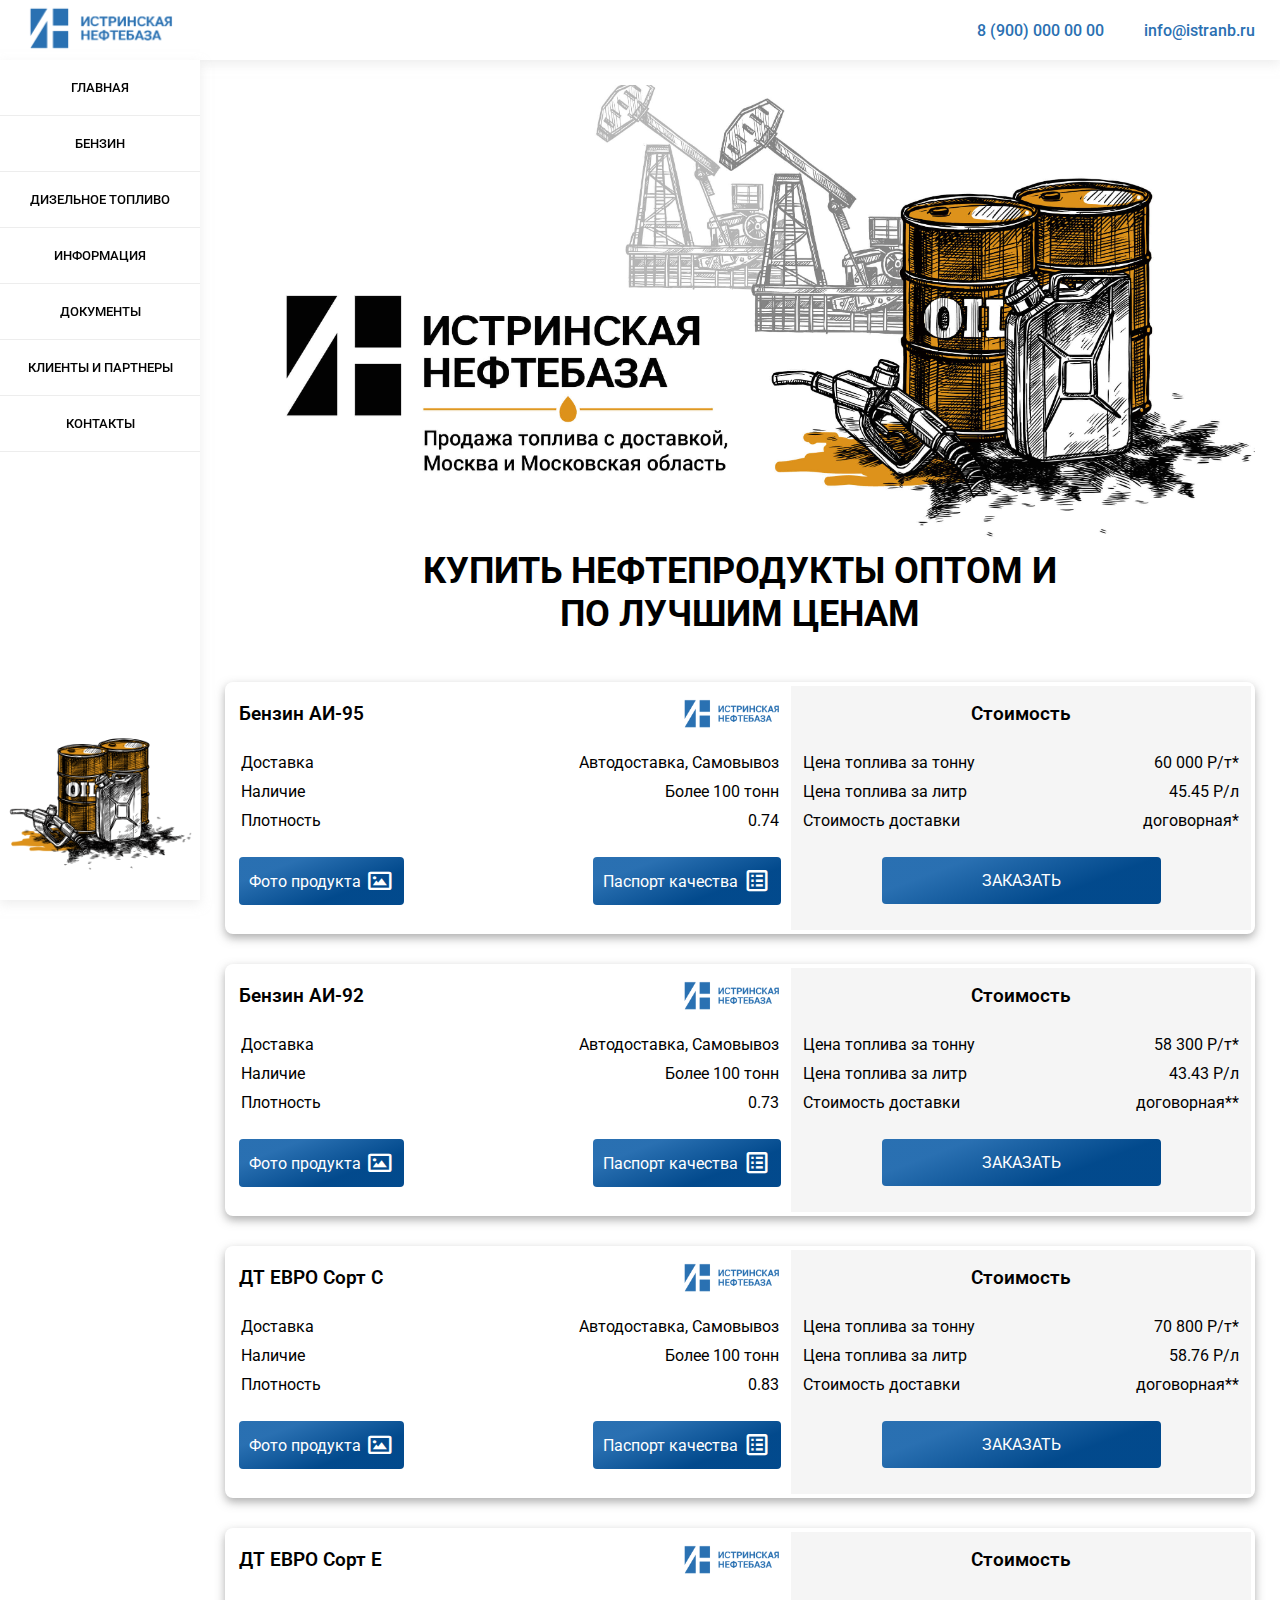
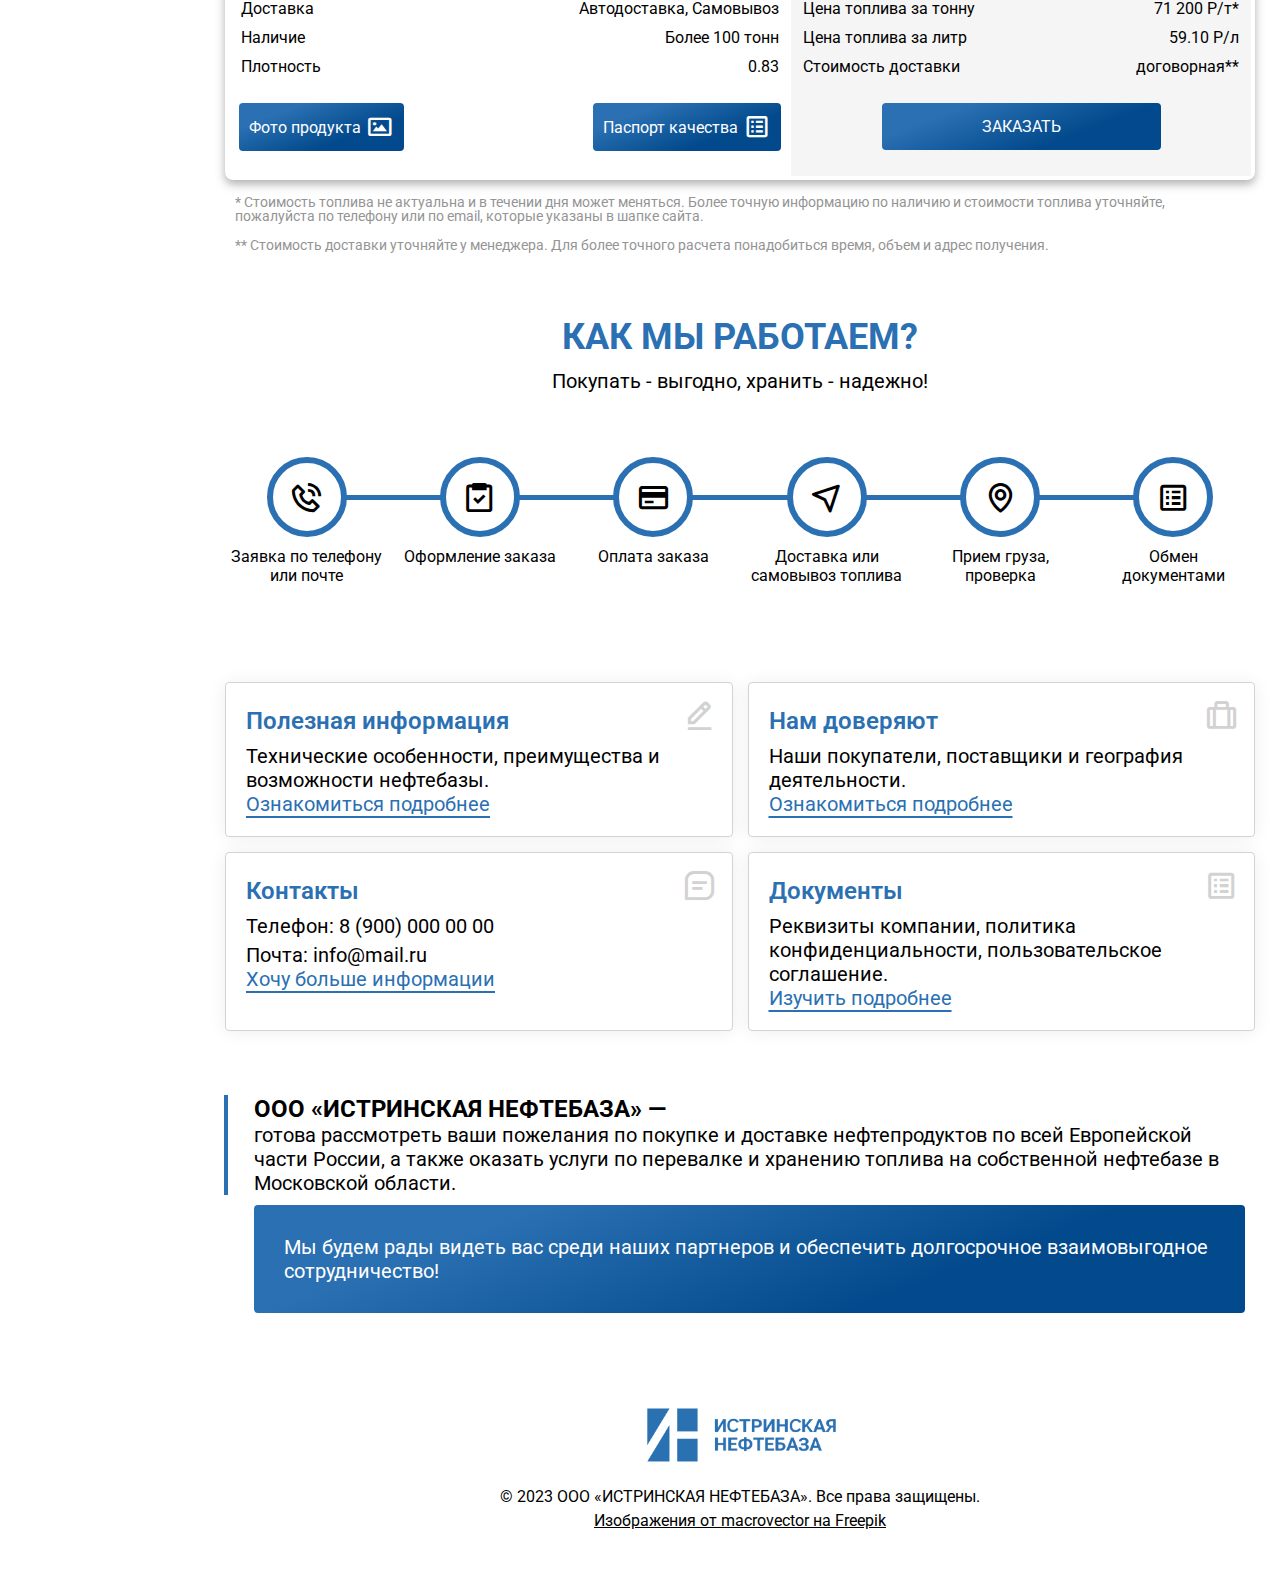
==== commit 45294d10: "Версия 0.11" ====
--- a/index.html
+++ b/index.html
@@ -55,7 +55,7 @@
           </div>
         </div>
         <a href="/" class="header__logo_box">
-          <img class="header__logo" src="assets/img/logo.png" alt="<Логотип>" />
+          <img class="header__logo" src="assets/img/logo.png" alt="Логотип" />
         </a>
         <div class="header__info_box">
           <a href="tel:89000000000">8 (900) 000 00 00</a>
--- a/assets/css/styles.css
+++ b/assets/css/styles.css
@@ -327,7 +327,7 @@
 }
 
 .performance__image {
-  max-width: 1200px;
+  /* max-width: 1200px; */
   margin-left: auto;
   margin-right: auto;
 }
@@ -850,6 +850,10 @@
 }
 
 @media screen and (min-width: 1440px) {
+  .performance__image {
+    max-width: 1200px;
+  }
+
   .main {
     padding: 25px 80px;
   }
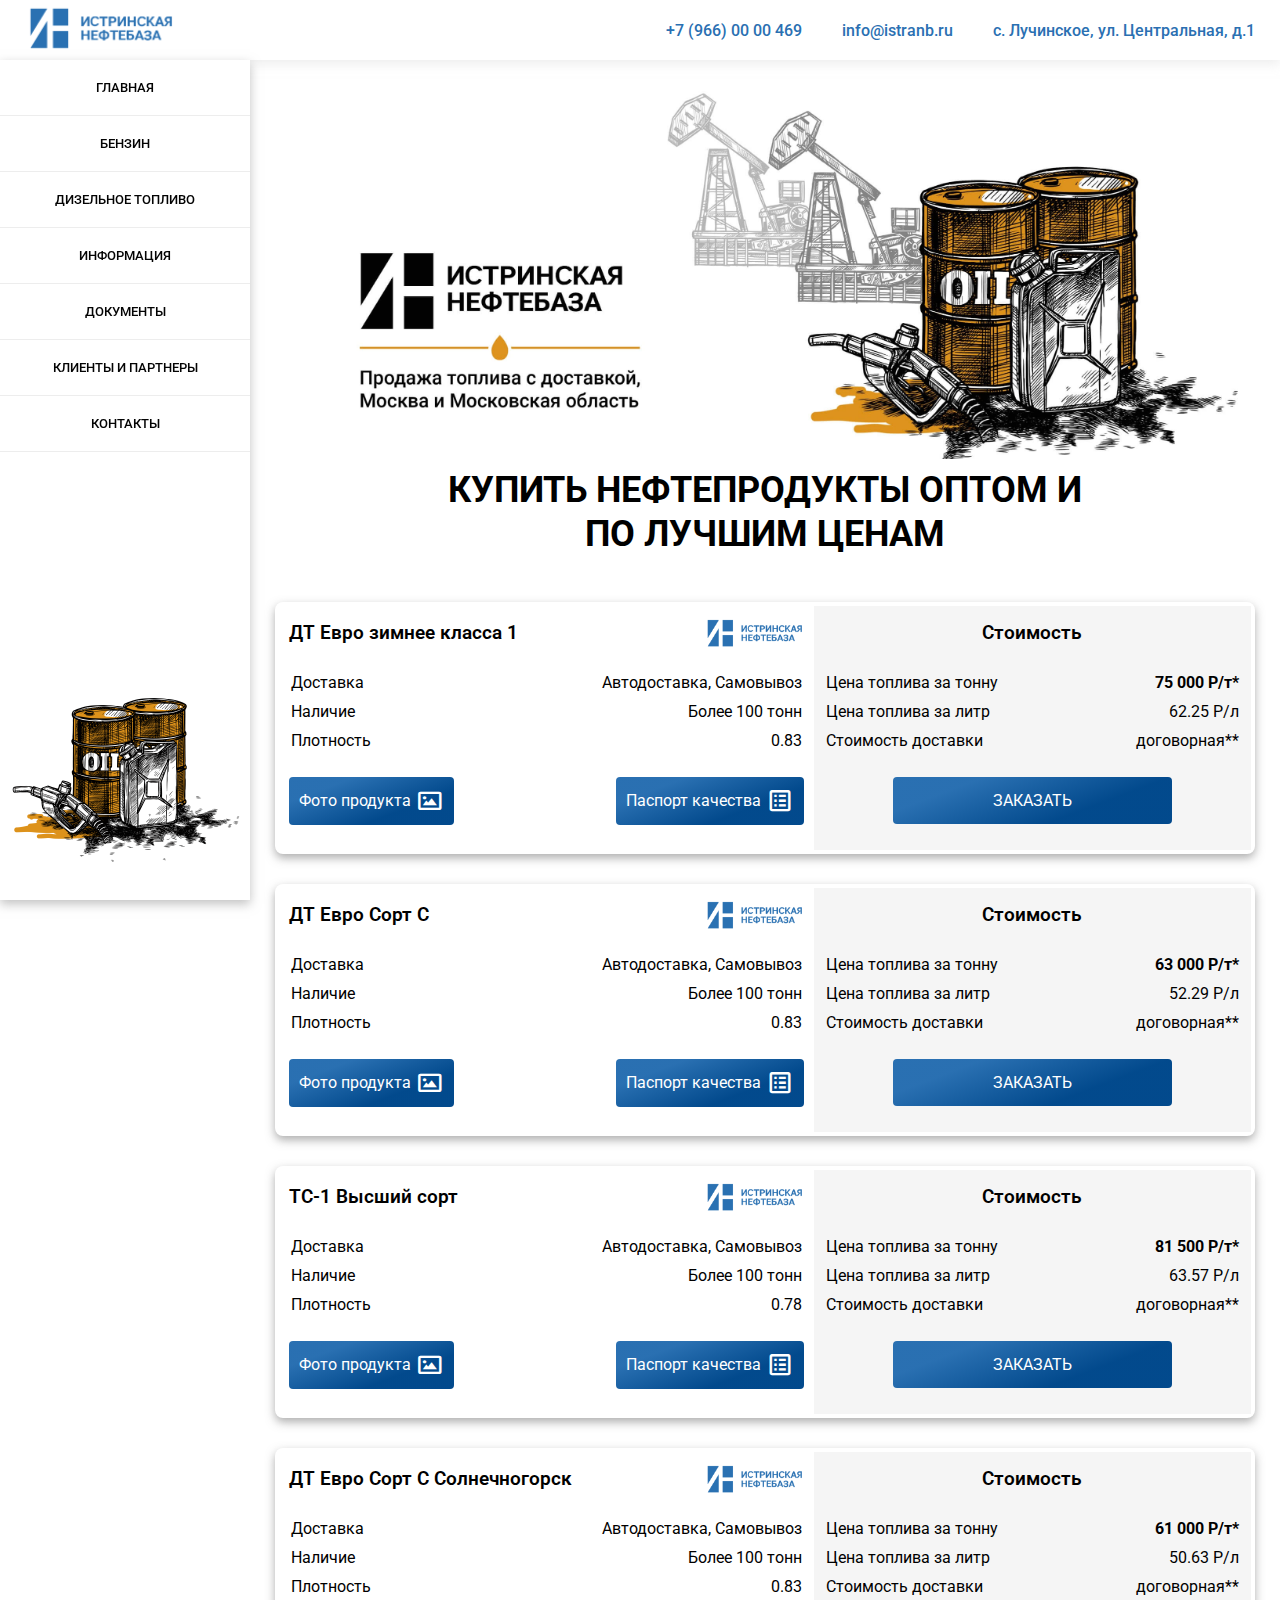
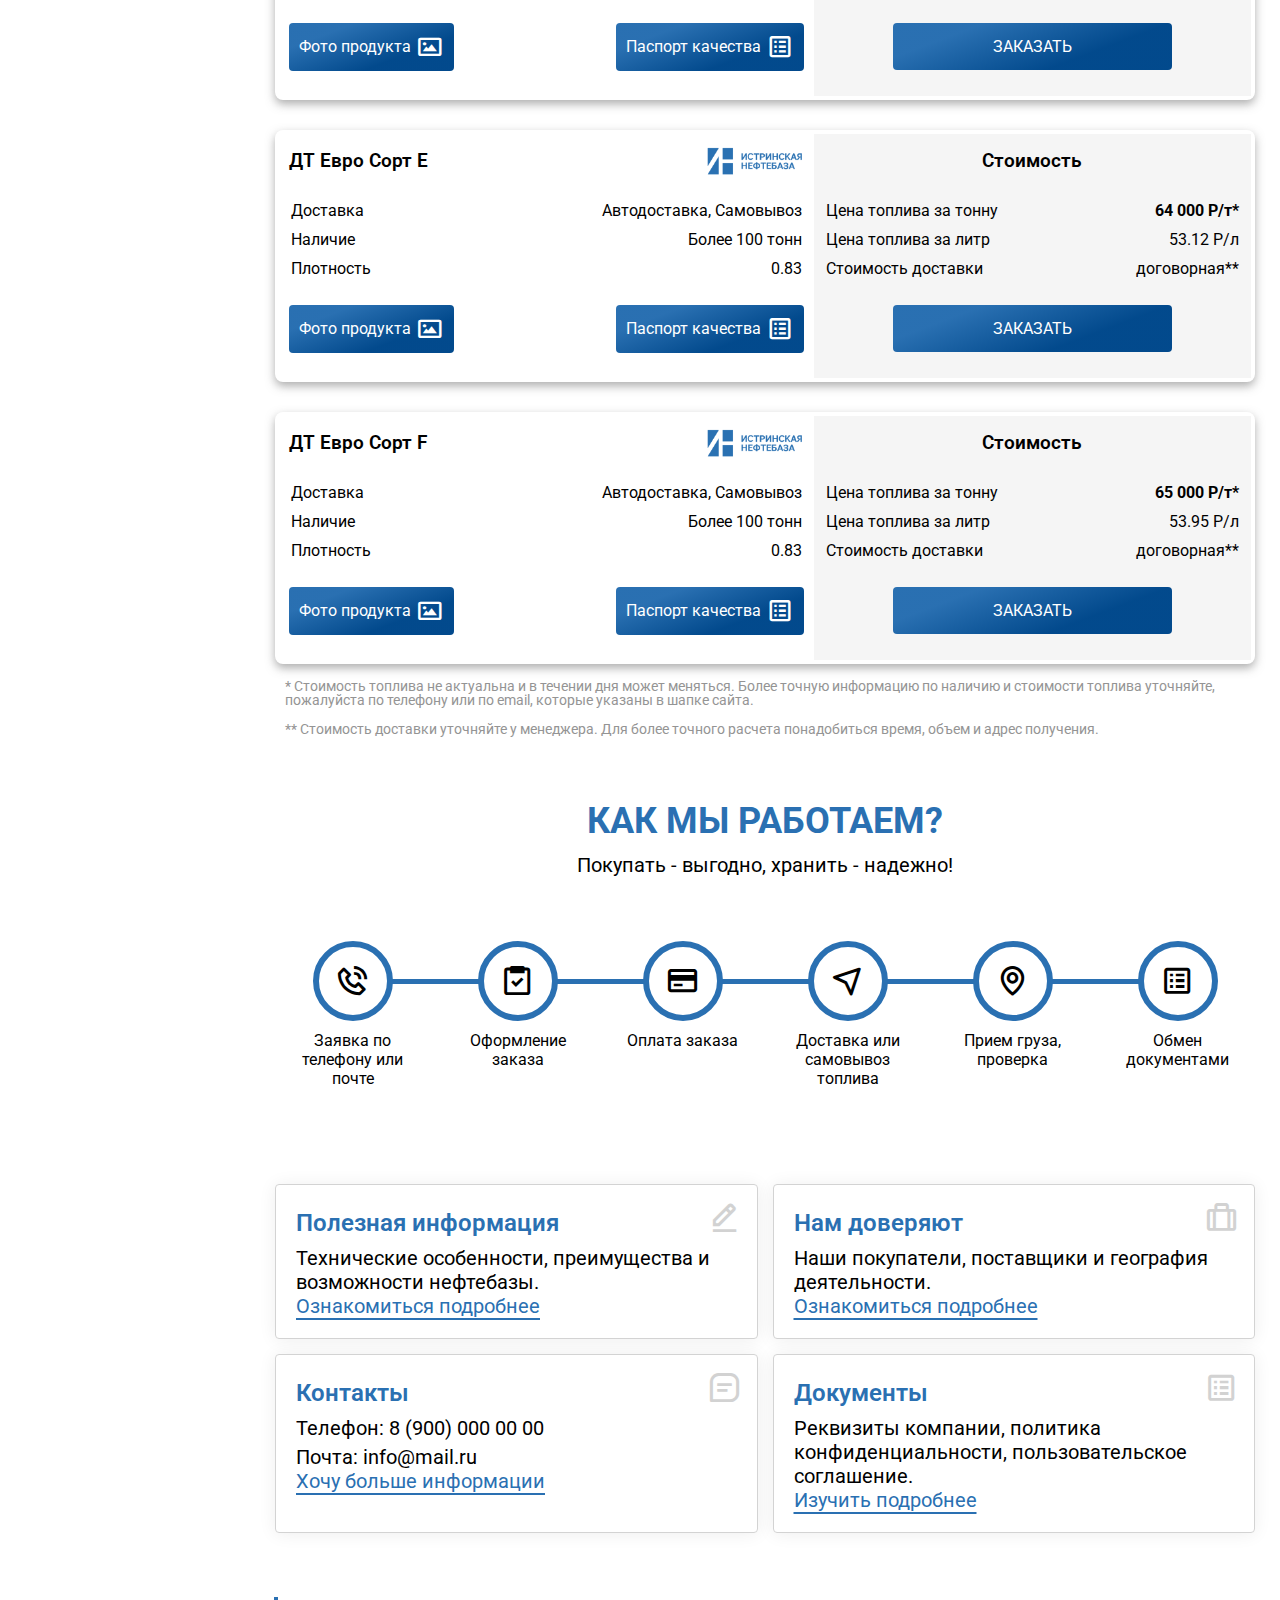
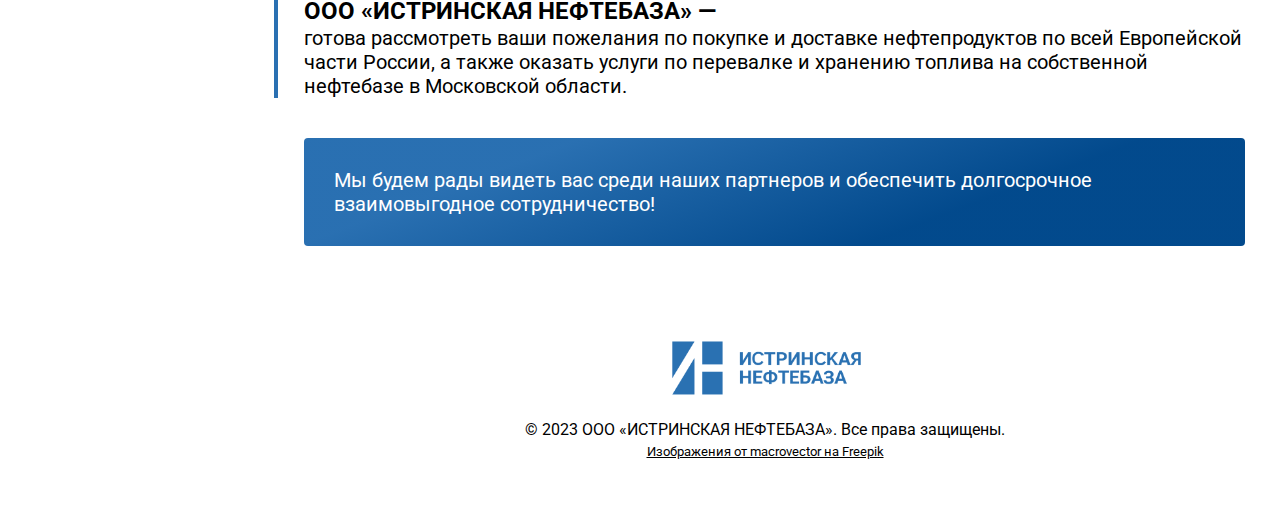
==== commit cbabfff8: "Итоговый вариант 0.2" ====
--- a/index.html
+++ b/index.html
@@ -24,27 +24,38 @@
     <link rel="stylesheet" href="assets/css/styles.css" />
 
     <title>Истринская нефтебаза</title>
+    <meta
+      name="description"
+      content="Продажа топлива с доставкой. Москва и Московская область"
+    />
   </head>
 
   <body class="body">
     <!--==================== HEADER ====================-->
-
-
-
     <header class="header" id="myHeader">
       <div class="main__nav-left">
         <nav class="header__nav">
           <ul class="nav__list">
-            <li class="nav__list_item"><a href="/istranb">Главная</a></li>
-            <li class="nav__list_item"><a href="/istranb/benzin.html">Бензин</a></li>
-            <li class="nav__list_item"><a href="/istranb/dt.html">Дизельное топливо</a></li>
-            <li class="nav__list_item"><a href="/istranb/about.html">Информация</a></li>
-            <li class="nav__list_item"><a href="/istranb/documents.html">Документы</a></li>
-            <li class="nav__list_item"><a href="/istranb/clients.html">Клиенты и партнеры</a></li>
-            <li class="nav__list_item"><a href="#">Контакты</a></li>
+            <li class="nav__list_item"><a href="/index.html">Главная</a></li>
+            <li class="nav__list_item"><a href="/benzin.html">Бензин</a></li>
+            <li class="nav__list_item">
+              <a href="/dt.html">Дизельное топливо</a>
+            </li>
+            <li class="nav__list_item"><a href="/about.html">Информация</a></li>
+            <li class="nav__list_item">
+              <a href="/documents.html">Документы</a>
+            </li>
+            <li class="nav__list_item">
+              <a href="/clients.html">Клиенты и партнеры</a>
+            </li>
+            <li class="nav__list_item"><a href="/contact.html">Контакты</a></li>
           </ul>
         </nav>
-        <img class="header__nav_img" src="assets/img/grafica1.png" alt="Бочка" />
+        <img
+          class="header__nav_img"
+          src="assets/img/grafica1.png"
+          alt="Бочка"
+        />
       </div>
       <div class="main__nav-overlay"></div>
 
@@ -58,8 +69,14 @@
           <img class="header__logo" src="assets/img/logo.png" alt="Логотип" />
         </a>
         <div class="header__info_box">
-          <a href="tel:89000000000">8 (900) 000 00 00</a>
+          <a href="tel:89660000469">+7 (966) 00 00 469</a>
           <a href="mailto:info@istranb.ru">info@istranb.ru</a>
+          <a
+            href="https://yandex.ru/maps/-/CDe3RSNp"
+            target="_blank"
+            class="header__info_map"
+            >с. Лучинское, ул. Центральная, д.1</a
+          >
         </div>
       </div>
     </header>
@@ -67,331 +84,24 @@
     <!--==================== MAIN ====================-->
     <main class="main">
       <section class="performance">
-        <!-- <h2 class="main__title performance__title">
-          ООО «ИСТРИНСКАЯ НЕФТЕБАЗА»
-        </h2> -->
         <img
-          class="performance__image"
+          class="performance__image performance__image_pc"
+          src="assets/img/foto-desktop.jpg"
+          alt="нефтебаза"
+        />
+        <img
+          class="performance__image performance__image_mobile"
           src="assets/img/foto-main.jpg"
           alt="нефтебаза"
         />
         <h1 class="main__title performance__title_alt">
           Купить нефтепродукты оптом и по&nbsp;лучшим&nbsp;ценам
         </h1>
-        <!-- <h2 class="main__subtitle performance__subtitle">
-          Продажа топлива с доставкой,
-          Москва&nbsp;и&nbsp;Московская&nbsp;область
-        </h2> -->
       </section>
 
       <section class="production">
-
-        <div class="production__list">
-          <div class="production__item-offer">
-            <div class="production__item">
-              <div class="production__item_column">
-                <div class="production__item_name-box">
-                  <h3 class="production__item_title">Бензин АИ-95</h3>
-                  <img
-                    class="production__item_logo"
-                    src="assets/img/logo.png"
-                    alt="Логотип"
-                  />
-                </div>
-                <table class="production__item_table">
-                  <tr>
-                    <td>Доставка</td>
-                    <td>Автодоставка, Самовывоз</td>
-                  </tr>
-                  <tr>
-                    <td>Наличие</td>
-                    <td>Более 100 тонн</td>
-                  </tr>
-                  <tr>
-                    <td>Плотность</td>
-                    <td>0.74</td>
-                  </tr>
-                </table>
-                <div class="production__item_links">
-                  <a href="#" class="production__item_link"
-                    >Фото продукта <i class="bx bx-image"></i
-                  ></a>
-                  <a href="#" class="production__item_link"
-                    >Паспорт качества <i class="bx bx-spreadsheet"></i
-                  ></a>
-                </div>
-              </div>
-              <div class="production__item_column">
-                <div class="production__item_name-box production__item_name-box-price">
-                  <h3 class="production__item_title">Стоимость</h3>
-                </div>
-                <table class="production__item_table">
-                  <tr>
-                    <td>Цена топлива за тонну</td>
-                    <td>60 000 Р/т*</td>
-                  </tr>
-                  <tr>
-                    <td>Цена топлива за литр</td>
-                    <td>45.45 Р/л</td>
-                  </tr>
-                  <tr>
-                    <td>Стоимость доставки</td>
-                    <td>договорная*</td>
-                  </tr>
-                </table>
-                <div class="production__item_links production__item_links-price">
-                  <a href="#" class="production__item_link production__item_link-price"
-                    >ЗАКАЗАТЬ</a>
-                </div>
-              </div>
-            </div>
-          </div>
-
-          <div class="production__item-offer">
-            <div class="production__item">
-              <div class="production__item_column">
-                <div class="production__item_name-box">
-                  <h3 class="production__item_title">Бензин АИ-92</h3>
-                  <img
-                    class="production__item_logo"
-                    src="assets/img/logo.png"
-                    alt="Логотип"
-                  />
-                </div>
-                <table class="production__item_table">
-                  <tr>
-                    <td>Доставка</td>
-                    <td>Автодоставка, Самовывоз</td>
-                  </tr>
-                  <tr>
-                    <td>Наличие</td>
-                    <td>Более 100 тонн</td>
-                  </tr>
-                  <tr>
-                    <td>Плотность</td>
-                    <td>0.73</td>
-                  </tr>
-                </table>
-                <div class="production__item_links">
-                  <a href="#" class="production__item_link"
-                    >Фото продукта <i class="bx bx-image"></i
-                  ></a>
-                  <a href="#" class="production__item_link"
-                    >Паспорт качества <i class="bx bx-spreadsheet"></i
-                  ></a>
-                </div>
-              </div>
-              <div class="production__item_column">
-                <div class="production__item_name-box production__item_name-box-price">
-                  <h3 class="production__item_title">Стоимость</h3>
-                </div>
-                <table class="production__item_table">
-                  <tr>
-                    <td>Цена топлива за тонну</td>
-                    <td>58 300 Р/т*</td>
-                  </tr>
-                  <tr>
-                    <td>Цена топлива за литр</td>
-                    <td>43.43 Р/л</td>
-                  </tr>
-                  <tr>
-                    <td>Стоимость доставки</td>
-                    <td>договорная**</td>
-                  </tr>
-                </table>
-                <div class="production__item_links production__item_links-price">
-                  <a href="#" class="production__item_link production__item_link-price"
-                    >ЗАКАЗАТЬ</a>
-                </div>
-              </div>
-            </div>
-          </div>
-
-          <div class="production__item-offer">
-            <div class="production__item">
-              <div class="production__item_column">
-                <div class="production__item_name-box">
-                  <h3 class="production__item_title">ДТ ЕВРО Сорт C</h3>
-                  <img
-                    class="production__item_logo"
-                    src="assets/img/logo.png"
-                    alt="Логотип"
-                  />
-                </div>
-                <table class="production__item_table">
-                  <tr>
-                    <td>Доставка</td>
-                    <td>Автодоставка, Самовывоз</td>
-                  </tr>
-                  <tr>
-                    <td>Наличие</td>
-                    <td>Более 100 тонн</td>
-                  </tr>
-                  <tr>
-                    <td>Плотность</td>
-                    <td>0.83</td>
-                  </tr>
-                </table>
-                <div class="production__item_links">
-                  <a href="#" class="production__item_link"
-                    >Фото продукта <i class="bx bx-image"></i
-                  ></a>
-                  <a href="#" class="production__item_link"
-                    >Паспорт качества <i class="bx bx-spreadsheet"></i
-                  ></a>
-                </div>
-              </div>
-              <div class="production__item_column">
-                <div class="production__item_name-box production__item_name-box-price">
-                  <h3 class="production__item_title">Стоимость</h3>
-                </div>
-                <table class="production__item_table">
-                  <tr>
-                    <td>Цена топлива за тонну</td>
-                    <td>70 800 Р/т*</td>
-                  </tr>
-                  <tr>
-                    <td>Цена топлива за литр</td>
-                    <td>58.76 Р/л</td>
-                  </tr>
-                  <tr>
-                    <td>Стоимость доставки</td>
-                    <td>договорная**</td>
-                  </tr>
-                </table>
-                <div class="production__item_links production__item_links-price">
-                  <a href="#" class="production__item_link production__item_link-price"
-                    >ЗАКАЗАТЬ</a>
-                </div>
-              </div>
-            </div>
-          </div>
-
-          <div class="production__item-offer">
-            <div class="production__item">
-              <div class="production__item_column">
-                <div class="production__item_name-box">
-                  <h3 class="production__item_title">ДТ ЕВРО Сорт E</h3>
-                  <img
-                    class="production__item_logo"
-                    src="assets/img/logo.png"
-                    alt="Логотип"
-                  />
-                </div>
-                <table class="production__item_table">
-                  <tr>
-                    <td>Доставка</td>
-                    <td>Автодоставка, Самовывоз</td>
-                  </tr>
-                  <tr>
-                    <td>Наличие</td>
-                    <td>Более 100 тонн</td>
-                  </tr>
-                  <tr>
-                    <td>Плотность</td>
-                    <td>0.83</td>
-                  </tr>
-                </table>
-                <div class="production__item_links">
-                  <a href="#" class="production__item_link"
-                    >Фото продукта <i class="bx bx-image"></i
-                  ></a>
-                  <a href="#" class="production__item_link"
-                    >Паспорт качества <i class="bx bx-spreadsheet"></i
-                  ></a>
-                </div>
-              </div>
-              <div class="production__item_column">
-                <div class="production__item_name-box production__item_name-box-price">
-                  <h3 class="production__item_title">Стоимость</h3>
-                </div>
-                <table class="production__item_table">
-                  <tr>
-                    <td>Цена топлива за тонну</td>
-                    <td>71 200 Р/т*</td>
-                  </tr>
-                  <tr>
-                    <td>Цена топлива за литр</td>
-                    <td>59.10 Р/л</td>
-                  </tr>
-                  <tr>
-                    <td>Стоимость доставки</td>
-                    <td>договорная**</td>
-                  </tr>
-                </table>
-                <div class="production__item_links production__item_links-price">
-                  <a href="#" class="production__item_link production__item_link-price"
-                    >ЗАКАЗАТЬ</a>
-                </div>
-              </div>
-            </div>
-          </div>
-        </div>
-        <!-- <div class="production__list">
-          <div class="production__list_item">
-            <div class="production__column">
-              <h3 class="production__column_title">ДТ ЕВРО Сорт С</h3>
-              <p class="production__column_subtitle">Дизельно топливо</p>
-            </div>
-            <div class="production__column">
-              <h3 class="production__column_title">64 200 Р/т*</h3>
-              <p class="production__column_subtitle">Цена топлива</p>
-            </div>
-            <div class="production__button"><a href="/dt">Подробнее</a></div>
-          </div>
-
-          <div class="production__list_item">
-            <div class="production__column">
-              <h3 class="production__column_title">ДТ ЕВРО Сорт E</h3>
-              <p class="production__column_subtitle">Дизельно топливо</p>
-            </div>
-            <div class="production__column">
-              <h3 class="production__column_title">64 400 Р/т*</h3>
-              <p class="production__column_subtitle">Цена топлива</p>
-            </div>
-            <div class="production__button"><a href="/dt">Подробнее</a></div>
-          </div>
-
-          <div class="production__list_item">
-            <div class="production__column">
-              <h3 class="production__column_title">ДТ ЕВРО Сорт F</h3>
-              <p class="production__column_subtitle">Дизельно топливо</p>
-            </div>
-            <div class="production__column">
-              <h3 class="production__column_title">64 300 Р/т*</h3>
-              <p class="production__column_subtitle">Цена топлива</p>
-            </div>
-            <div class="production__button"><a href="/dt">Подробнее</a></div>
-          </div>
-
-          <div class="production__list_item">
-            <div class="production__column">
-              <h3 class="production__column_title">Бензин АИ-95</h3>
-              <p class="production__column_subtitle">Бензин АИ-95</p>
-            </div>
-            <div class="production__column">
-              <h3 class="production__column_title">66 000 Р/т*</h3>
-              <p class="production__column_subtitle">Цена топлива</p>
-            </div>
-            <div class="production__button">
-              <a href="/production.html">Подробнее</a>
-            </div>
-          </div>
-
-          <div class="production__list_item">
-            <div class="production__column">
-              <h3 class="production__column_title">Бензин АИ-92</h3>
-              <p class="production__column_subtitle">Бензин АИ-92</p>
-            </div>
-            <div class="production__column">
-              <h3 class="production__column_title">62 000 Р/т*</h3>
-              <p class="production__column_subtitle">Цена топлива</p>
-            </div>
-            <div class="production__button">
-              <a href="/production.html">Подробнее</a>
-            </div>
-          </div> -->
-        </div>
+        <div class="production__list"></div>
+
         <p class="production__footnote">
           * Стоимость топлива не актуальна и в течении дня может меняться. Более
           точную информацию по наличию и стоимости топлива уточняйте, пожалуйста
@@ -460,7 +170,7 @@
               <p class="info__list_subtitle">
                 Технические особенности, преимущества и возможности нефтебазы.
               </p>
-              <a href="/istranb/about.html" class="info__list_link"
+              <a href="/about.html" class="info__list_link"
                 >Ознакомиться подробнее</a
               >
               <i class="bx bx-edit-alt info__list_icon"></i>
@@ -471,7 +181,9 @@
               <p class="info__list_subtitle">
                 Наши покупатели, поставщики и география деятельности.
               </p>
-              <a href="/istranb/clients.html" class="info__list_link">Ознакомиться подробнее</a>
+              <a href="/clients.html" class="info__list_link"
+                >Ознакомиться подробнее</a
+              >
               <i class="bx bx-briefcase-alt info__list_icon"></i>
             </div>
 
@@ -479,7 +191,9 @@
               <h4 class="info__list_title">Контакты</h4>
               <p class="info__list_subtitle">Телефон: 8 (900) 000 00 00</p>
               <p class="info__list_subtitle">Почта: info@mail.ru</p>
-              <a href="#" class="info__list_link">Хочу больше информации</a>
+              <a href="/contact.html" class="info__list_link"
+                >Хочу больше информации</a
+              >
               <i class="bx bx-message-square-detail info__list_icon"></i>
             </div>
 
@@ -489,7 +203,9 @@
                 Реквизиты компании, политика конфиденциальности,
                 пользовательское соглашение.
               </p>
-              <a href="/istranb/documents.html" class="info__list_link">Изучить подробнее</a>
+              <a href="/documents.html" class="info__list_link"
+                >Изучить подробнее</a
+              >
               <i class="bx bx-spreadsheet info__list_icon"></i>
             </div>
           </div>
@@ -536,6 +252,95 @@
       </div>
     </footer>
 
+    <!--==================== POPUP FOTO ====================-->
+    <div class="popup__overlay popup__foto">
+      <div class="popup__foto_data">
+        <img
+          src="/assets/img/closeIcon.svg"
+          alt="Закрыть"
+          class="popup__close"
+        />
+        <img src="" alt="" class="popup__foto_url" />
+        <h4 class="popup__foto_title"></h4>
+      </div>
+    </div>
+
+    <!--==================== TEMLATE CARD ====================-->
+    <template id="card-template">
+      <div class="production__item-offer">
+        <div class="production__item">
+          <div class="production__item_column">
+            <div class="production__item_name-box">
+              <h3 class="production__item_title"></h3>
+              <img
+                class="production__item_logo"
+                src="assets/img/logo.png"
+                alt="Логотип"
+              />
+            </div>
+            <table class="production__item_table production__item_table-first">
+              <tr>
+                <td>Доставка</td>
+                <td class="production__item_delivery"></td>
+              </tr>
+              <tr>
+                <td>Наличие</td>
+                <td class="production__item_availability"></td>
+              </tr>
+              <tr>
+                <td>Плотность</td>
+                <td class="production__item_density"></td>
+              </tr>
+            </table>
+            <div class="production__item_links">
+              <button class="production__item_link production__item_foto">
+                Фото продукта <i class="bx bx-image"></i>
+              </button>
+              <img
+                class="production__item_foto-toplivo"
+                src="assets/img/noFoto.jpg"
+                alt="фото товара"
+              />
+              <a
+                href="#"
+                class="production__item_link production__item_passport"
+                target="_blank"
+                >Паспорт качества <i class="bx bx-spreadsheet"></i
+              ></a>
+            </div>
+          </div>
+          <div class="production__item_column">
+            <div
+              class="production__item_name-box production__item_name-box-price"
+            >
+              <h3 class="production__item_title">Стоимость</h3>
+            </div>
+            <table class="production__item_table">
+              <tr>
+                <td>Цена топлива за тонну</td>
+                <td class="production__item_priceT"></td>
+              </tr>
+              <tr>
+                <td>Цена топлива за литр</td>
+                <td class="production__item_priceL"></td>
+              </tr>
+              <tr>
+                <td>Стоимость доставки</td>
+                <td class="production__item_priceDelivery"></td>
+              </tr>
+            </table>
+            <div class="production__item_links production__item_links-price">
+              <a
+                href="/contact.html"
+                class="production__item_link production__item_link-price"
+                >ЗАКАЗАТЬ</a
+              >
+            </div>
+          </div>
+        </div>
+      </div>
+    </template>
+
     <!--=============== SCROLLREVEAL ===============-->
     <script src="assets/js/scrollreveal.min.js"></script>
 
@@ -544,5 +349,9 @@
 
     <!--=============== MAIN JS ===============-->
     <script src="assets/js/main.js"></script>
+
+    <!--=============== CARDS JS ===============-->
+    <script src="assets/js/dtCards.js"></script>
+    <!-- <script src="assets/js/bezinCards.js"></script> -->
   </body>
 </html>
--- a/assets/css/styles.css
+++ b/assets/css/styles.css
@@ -110,7 +110,7 @@
   position: relative;
   height: 60px;
   box-shadow: 0 4px 10px rgba(221, 222, 222, 0.5);
-  z-index: 999;
+  z-index: 100;
   background-color: var(--body-color);
 }
 
@@ -233,11 +233,15 @@
   font-weight: 500;
 }
 
+.header__info_map {
+  display: none;
+}
+
 .main__nav-overlay {
   position: fixed;
   top: 60px;
   left: 0;
-  z-index: 99;
+  z-index: 98;
   width: 100vw;
   height: calc(100vh - 60px);
   visibility: hidden;
@@ -254,12 +258,11 @@
   justify-content: space-between;
   flex-direction: column;
   top: 60px;
-  z-index: 100;
+  z-index: 99;
   width: 270px;
-  min-width: 270px;
   left: -270px;
   transition: all 0.3s linear;
-  box-shadow: 0 4px 10px rgba(221, 222, 222, 0.5);
+  box-shadow: 0 4px 10px rgba(131, 131, 131, 0.5);
   height: calc(100vh - 60px);
   background-color: var(--body-color);
 }
@@ -332,6 +335,10 @@
   margin-right: auto;
 }
 
+.performance__image_pc {
+  display: none;
+}
+
 .performance__title {
   color: var(--first-color);
   text-align: center;
@@ -442,6 +449,7 @@
     var(--first-color-alt) 31.27%,
     var(--first-color) 77.23%
   );
+  text-align: center;
 }
 
 .production__item_link i {
@@ -464,63 +472,17 @@
   color: var(--text-color-light);
 }
 
-/* .production__list {
-  display: grid;
-  grid-template-columns: repeat(1, 1fr);
-  gap: 15px;
-}
-
-.production__list_item {
-  display: flex;
-  justify-content: space-between;
-  align-items: center;
-  border: 2px solid var(--first-color);
-  position: relative;
-  z-index: 10;
-  max-width: 100%;
-  background: #fff;
-  border-radius: 8px;
-  box-shadow: 0 1px 18px 0 rgba(0, 0, 0, 0.07);
-}
-
-.production__column {
-  padding: 10px 0 10px 10px;
-}
-
-.production__column_title {
-  font-size: var(--h2-font-size);
-  font-weight: 600;
-  line-height: 1.5;
-}
-
-.production__column_subtitle {
-  font-size: var(--h3-font-size);
-  font-weight: 400;
-  line-height: 1.5;
-  color: var(--text-color-light);
-}
-
-.production__button {
-  display: flex;
-  padding: 5px;
-  height: 71px;
-  font-weight: 600;
-  background-image: linear-gradient(
-    339.34deg,
-    var(--first-color-alt) 31.27%,
-    var(--first-color) 77.23%
-  );
-  border-radius: 6px;
-  margin: -1px;
-  align-items: center;
-  font-size: var(--small-font-size);
-}
-
-.production__button a {
-  display: block;
-  color: #fff !important;
-  text-transform: uppercase;
-} */
+.production__item_foto {
+  cursor: pointer;
+}
+
+.production__item_foto-toplivo {
+  display: none;
+}
+
+.production__item_priceT {
+  font-weight: 700;
+}
 
 .production__footnote {
   padding: 15px 10px 0 10px;
@@ -638,7 +600,7 @@
   text-underline-offset: 5px;
 }
 
-/*=============== FOOTER ===============*/
+/*=============== ИНФОРМАЦИЯ ВНИЗУ ===============*/
 
 .ending {
   margin-top: 4rem;
@@ -676,6 +638,7 @@
 }
 
 .ending__box {
+  margin-top: 30px;
   padding: 30px;
   color: #fff;
   background-image: linear-gradient(
@@ -719,53 +682,141 @@
 
 .footer__freepik {
   text-decoration: underline;
-  font-size: var(--normal-font-size);
+  font-size: var(--smaller-font-size);
   margin-top: 5px;
 }
 
+/*=============== POPUP ===============*/
+.popup__overlay {
+  position: fixed;
+  top: 0;
+  right: 0;
+  left: 0;
+  bottom: 0;
+  background-color: rgba(0, 0, 0, 0.5);
+  z-index: 101;
+  /* display: none; */
+  display: flex;
+  justify-content: center;
+  align-items: center;
+  visibility: hidden;
+  opacity: 0;
+  transition: visibility 0s, opacity 0.2s linear;
+}
+
+.popup_opened {
+  /* display: flex; */
+  visibility: visible;
+  opacity: 1;
+}
+
+.popup__close {
+  position: absolute;
+  top: -40px;
+  right: -40px;
+  width: 32px;
+  cursor: pointer;
+  transition: 0.2s;
+}
+
+.popup__close:hover {
+  filter: invert(0.4);
+}
+
+.popup__title {
+  margin-bottom: 50px;
+  font-size: 24px;
+  line-height: 29.05px;
+  font-weight: 900;
+}
+
+.popup__foto_data {
+  width: 75vw;
+  position: relative;
+  display: flex;
+  flex-direction: column;
+  transition: 0.3s;
+}
+
+.popup__foto_url {
+  width: 100%;
+  /* height: 75vh; */
+}
+
+.popup__foto_title {
+  color: white;
+  font-size: 16px;
+  font-weight: 300;
+  line-height: 22px;
+  margin-top: 10px;
+}
+
 @media screen and (min-width: 768px) {
-  .main {
-    padding: 25px 25px;
-  }
-
-  .performance {
-    padding-top: 0px;
-  }
-
-  .performance__title_alt {
-    font-size: var(--h1-font-size);
-    width: 700px;
-    margin-top: 10px;
-    margin-left: auto;
-    margin-right: auto;
-  }
-}
-
-@media screen and (min-width: 1024px) {
   .header__info_box {
     flex-direction: row;
     gap: 40px;
   }
-
   .header__wrapper {
     justify-content: space-between;
     gap: 40px;
     padding: 0 25px;
   }
-
   .header__open-menu {
     display: none;
   }
 
   .main {
     width: calc(100% - 200px);
+    padding: 25px 25px;
     margin-left: auto;
   }
-
   .main__nav-left {
     width: 200px;
-    min-width: 200px;
     left: 0;
+  }
+
+  .performance {
+    padding-top: 0px;
+  }
+  .performance__image_mobile {
+    display: none;
+  }
+  .performance__image_pc {
+    display: block;
+  }
+
+  .performance__title_alt {
+    font-size: var(--h1-font-size);
+    width: 500px;
+    margin-top: 10px;
+    margin-left: auto;
+    margin-right: auto;
+  }
+
+  .popup__foto_data {
+    width: 40vw;
+  }
+
+  .footer {
+    width: calc(100% - 200px);
+    margin-left: auto;
+  }
+}
+
+@media screen and (min-width: 1024px) {
+  .header__info_map {
+    display: block;
+  }
+
+  .main {
+    width: calc(100% - 250px);
+  }
+  .main__nav-left {
+    width: 250px;
+  }
+
+  .performance__title_alt {
+    width: 700px;
   }
 
   .production__item {
@@ -787,7 +838,6 @@
   .production__item_name-box-price {
     justify-content: center;
   }
-
   .production__item_link {
     font-size: var(--normal-font-size);
   }
@@ -844,24 +894,44 @@
   }
 
   .footer {
-    width: calc(100% - 200px);
-    margin-left: auto;
+    width: calc(100% - 250px);
   }
 }
 
 @media screen and (min-width: 1440px) {
-  .performance__image {
-    max-width: 1200px;
+  .header__wrapper {
+    padding: 0 80px;
+  }
+
+  .main {
+    width: calc(100% - 300px);
+  }
+  .main__nav-left {
+    min-width: 300px;
   }
 
   .main {
     padding: 25px 80px;
   }
 
+  .performance__image {
+    max-width: 1000px;
+  }
+
   .production__item_column:first-child {
     width: 65%;
   }
   .production__item_column:last-child {
     width: 35%;
   }
-}
+  /* .production__item_table-first tr {
+    justify-content: start;
+  }
+  .production__item_table-first td:not(:last-child) {
+    width: 165px;
+  } */
+
+  .footer {
+    width: calc(100% - 300px);
+  }
+}
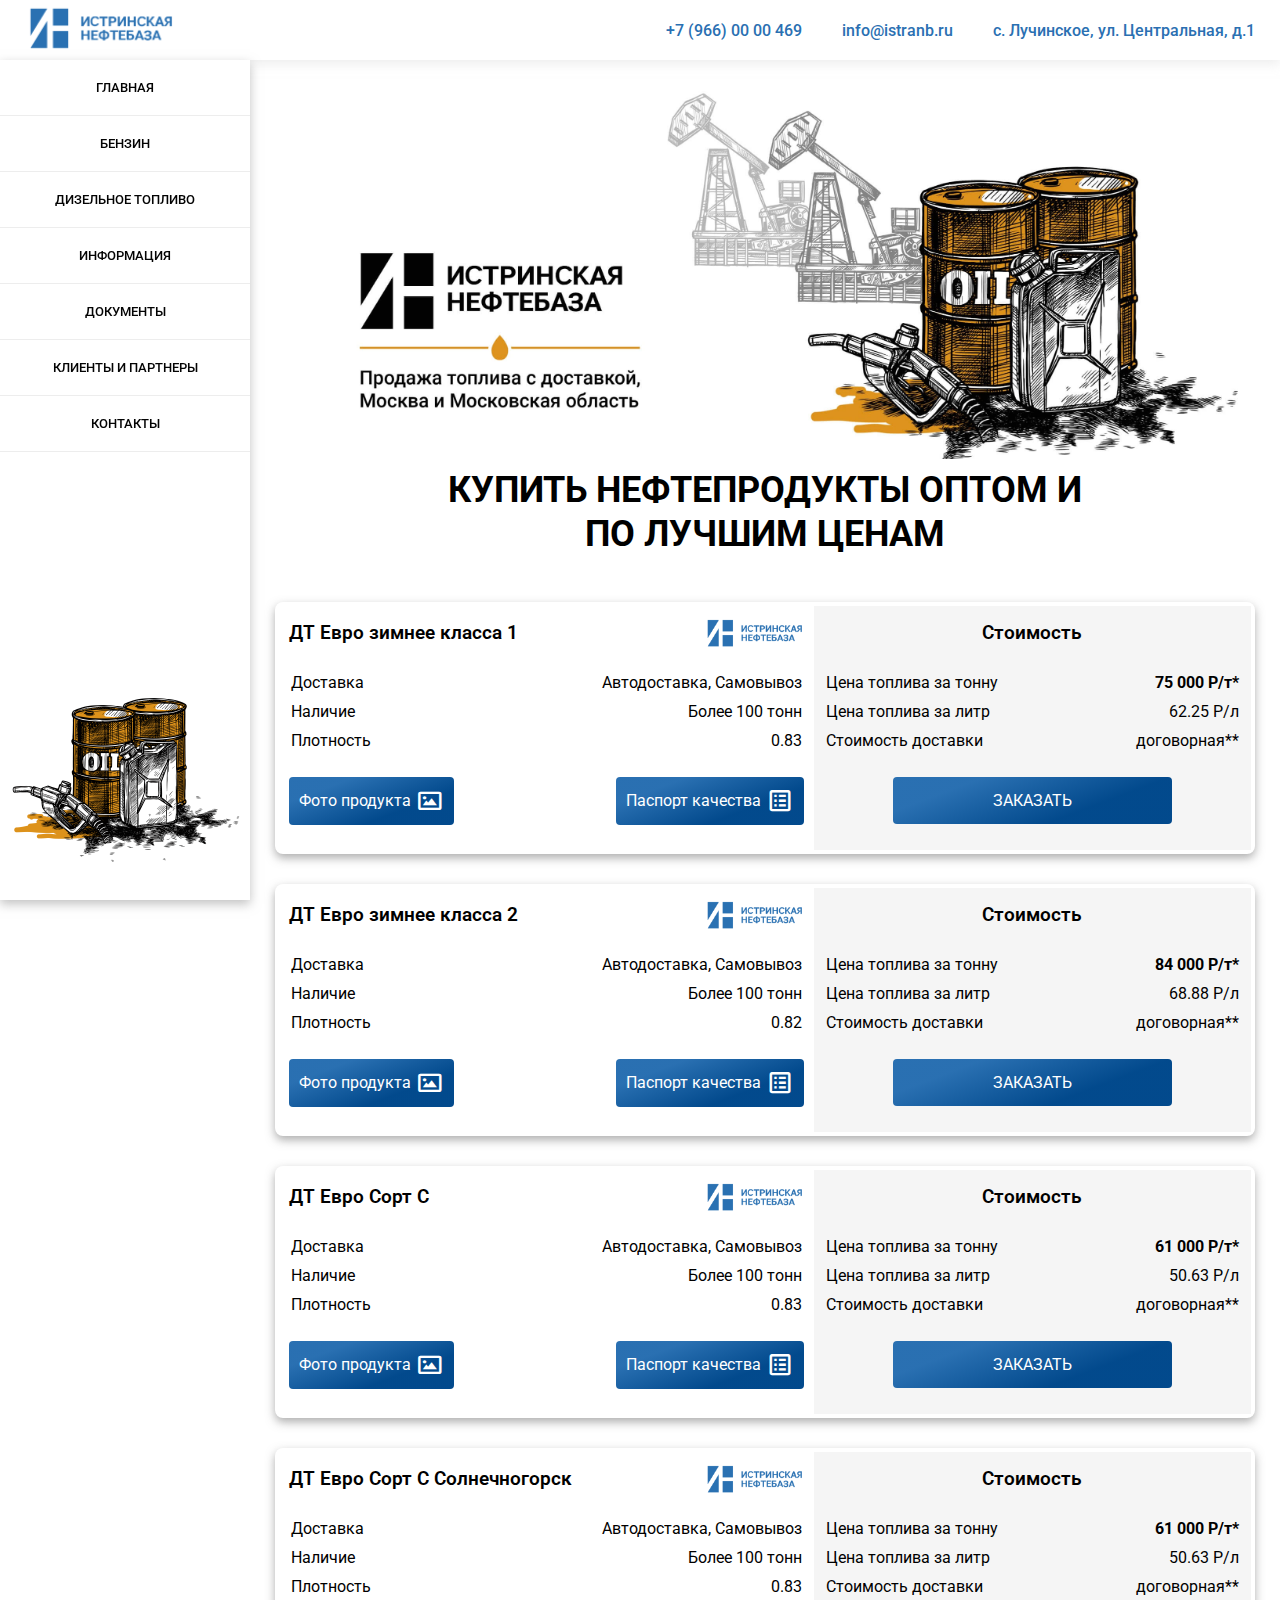
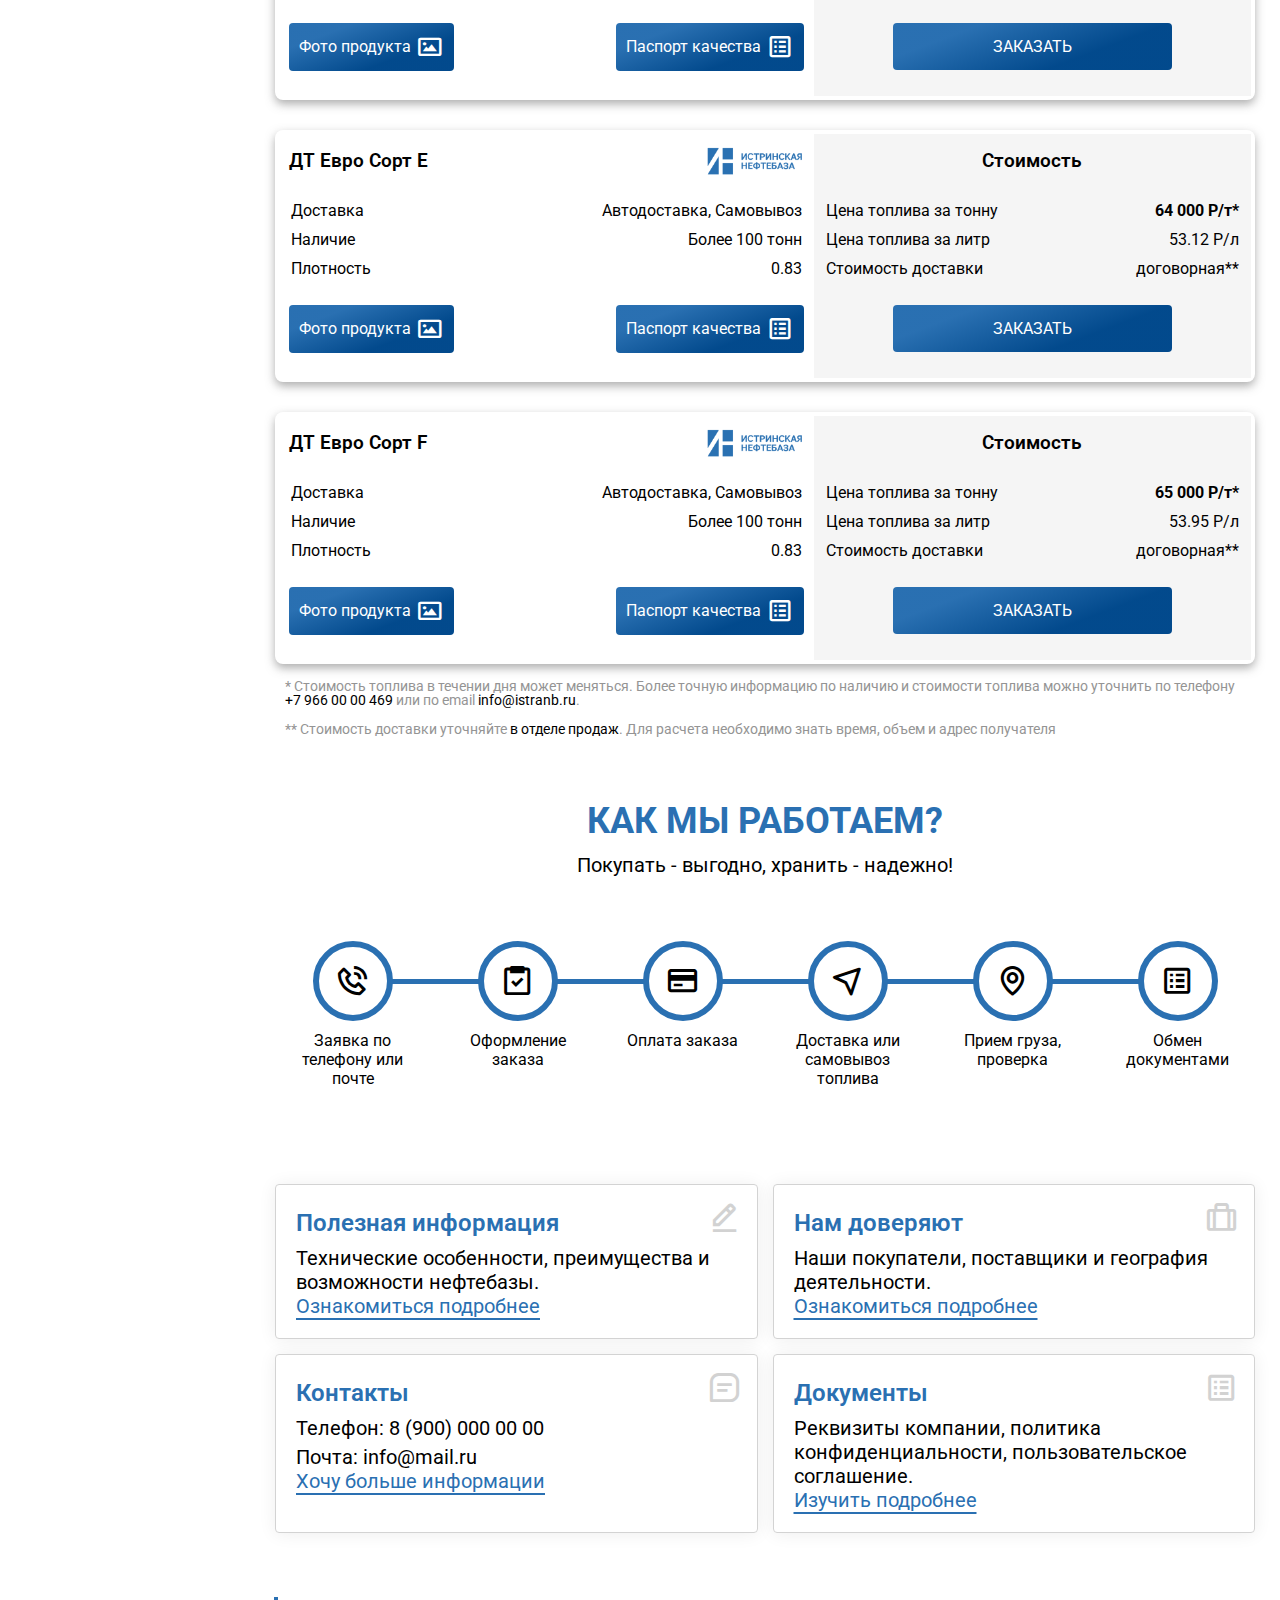
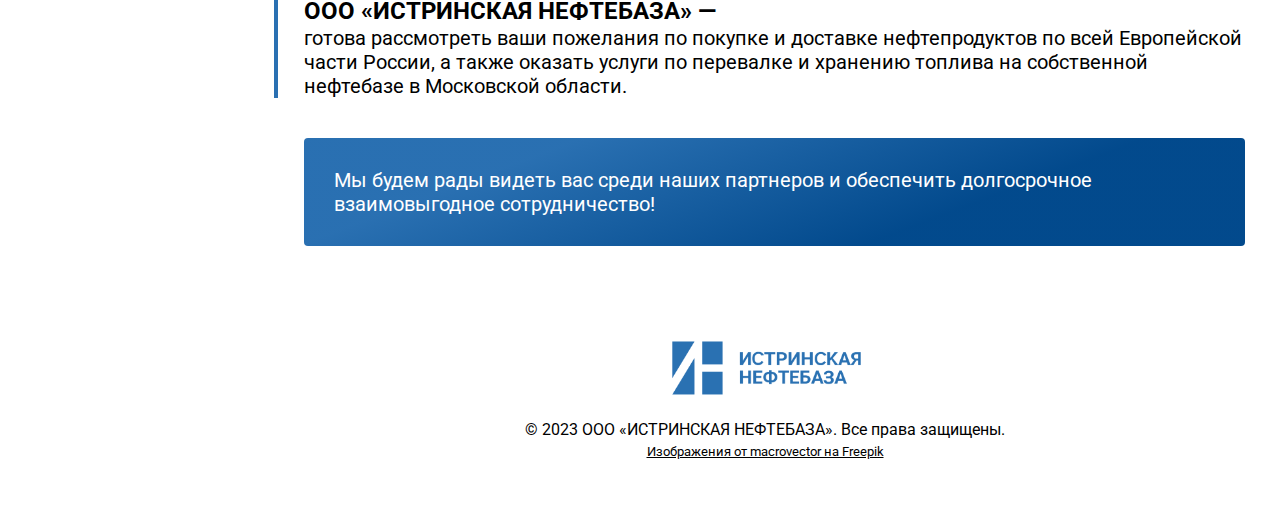
==== commit 516efaf8: "Итоговый варипнт 0.3" ====
--- a/index.html
+++ b/index.html
@@ -103,13 +103,15 @@
         <div class="production__list"></div>
 
         <p class="production__footnote">
-          * Стоимость топлива не актуальна и в течении дня может меняться. Более
-          точную информацию по наличию и стоимости топлива уточняйте, пожалуйста
-          по телефону или по email, которые указаны в шапке сайта.
+          * Стоимость топлива в течении дня может меняться. Более точную
+          информацию по наличию и стоимости топлива можно уточнить по телефону
+          <a href="tel:89660000469">+7 966 00 00 469</a> или по email
+          <a href="mailto:info@istranb.ru">info@istranb.ru</a>.
         </p>
         <p class="production__footnote">
-          ** Стоимость доставки уточняйте у менеджера. Для более точного расчета
-          понадобиться время, объем и адрес получения.
+          ** Стоимость доставки уточняйте
+          <a href="/contact.html">в отделе продаж</a>. Для расчета необходимо
+          знать время, объем и адрес получателя
         </p>
       </section>
 
--- a/assets/css/styles.css
+++ b/assets/css/styles.css
@@ -578,7 +578,7 @@
 }
 
 .info__list_title {
-  font-size: var(--h1-font-size);
+  font-size: var(--h2-font-size);
   font-weight: 600;
   line-height: 1.5;
   color: var(--first-color);
